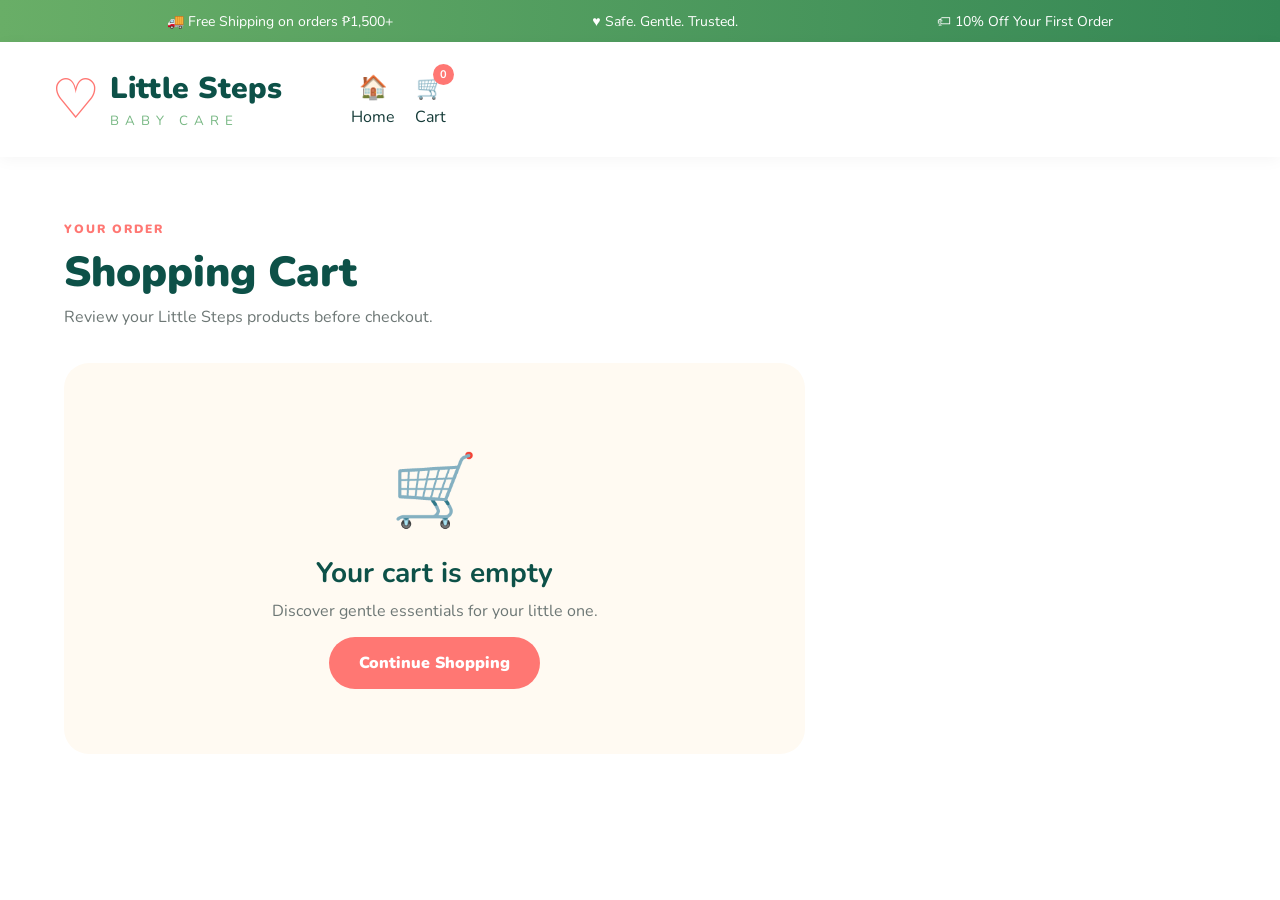
==== cart.html @ 8f783b77 "Add files via upload Add shopping cart page" ====
<!DOCTYPE html>
<html lang="en">

<head>

    <meta charset="UTF-8">

    <meta name="viewport"
          content="width=device-width, initial-scale=1.0">

    <title>
        Shopping Cart | Little Steps Baby Care
    </title>

    <link rel="preconnect"
          href="https://fonts.googleapis.com">

    <link rel="preconnect"
          href="https://fonts.gstatic.com"
          crossorigin>

    <link
        href="https://fonts.googleapis.com/css2?family=Nunito:wght@400;600;700;800;900&display=swap"
        rel="stylesheet">

    <link rel="stylesheet"
          href="style.css">

</head>


<body>


<!-- ANNOUNCEMENT -->

<div class="announcement">

    <span>
        🚚 Free Shipping on orders ₱1,500+
    </span>

    <span>
        ♥ Safe. Gentle. Trusted.
    </span>

    <span>
        🏷 10% Off Your First Order
    </span>

</div>


<!-- HEADER -->

<header>

    <div class="main-header">

        <a href="index.html"
           class="logo">

            <div class="logo-icon">
                ♡
            </div>

            <div>

                <h1>
                    Little Steps
                </h1>

                <small>
                    BABY CARE
                </small>

            </div>

        </a>


        <div class="header-actions">

            <a href="index.html"
               class="header-button">

                <span>🏠</span>

                Home

            </a>


            <a href="cart.html"
               class="header-button cart-button">

                <span>🛒</span>

                Cart

                <b id="cartCount">
                    0
                </b>

            </a>

        </div>

    </div>

</header>



<!-- CART -->

<main class="cart-page">

    <div class="cart-title">

        <span class="eyebrow">
            YOUR ORDER
        </span>

        <h1>
            Shopping Cart
        </h1>

        <p>
            Review your Little Steps products
            before checkout.
        </p>

    </div>


    <div class="cart-layout">


        <!-- CART PRODUCTS -->

        <section class="cart-products">

            <div id="cartItems">
                <!-- JavaScript inserts products -->
            </div>


            <!-- EMPTY CART -->

            <div
                class="empty-cart"
                id="emptyCart"
            >

                <div class="empty-cart-icon">
                    🛒
                </div>

                <h2>
                    Your cart is empty
                </h2>

                <p>
                    Discover gentle essentials
                    for your little one.
                </p>

                <a
                    href="index.html#products"
                    class="primary-btn"
                >
                    Continue Shopping
                </a>

            </div>

        </section>



        <!-- ORDER SUMMARY -->

        <aside
            class="order-summary"
            id="orderSummary"
        >

            <h2>
                Order Summary
            </h2>


            <div class="summary-row">

                <span>
                    Subtotal
                </span>

                <strong id="subtotal">
                    ₱0
                </strong>

            </div>


            <div class="summary-row">

                <span>
                    Shipping
                </span>

                <strong id="shipping">
                    ₱0
                </strong>

            </div>


            <div class="summary-divider">
            </div>


            <div class="summary-row total">

                <span>
                    Total
                </span>

                <strong id="total">
                    ₱0
                </strong>

            </div>


            <button
                class="checkout-button"
                id="checkoutButton"
            >

                Proceed to Checkout →

            </button>


            <a
                href="index.html#products"
                class="continue-shopping"
            >

                ← Continue Shopping

            </a>


            <div class="secure-checkout">

                🔒 Secure Checkout

                <small>
                    Your information is protected.
                </small>

            </div>

        </aside>


    </div>

</main>


<!-- TOAST -->

<div
    class="toast"
    id="toast"
></div>


<script src="cart.js"></script>

</body>

</html>
---- style.css ----
/* ==============================
   GLOBAL
================================ */

* {
    box-sizing: border-box;
    margin: 0;
    padding: 0;
}

:root {
    --green: #0d5148;
    --green-light: #a8d59a;
    --green-soft: #eaf6e6;

    --coral: #ff7773;
    --coral-dark: #ef6663;

    --pink: #ffd8d6;
    --cream: #fffaf2;
    --yellow: #ffe98b;
    --blue: #dff3f7;

    --text: #153b38;
    --gray: #6d7775;
    --border: #e9e9e9;

    --shadow: 0 12px 35px rgba(20, 70, 60, 0.08);

    --radius: 24px;
}

html {
    scroll-behavior: smooth;
}

body {
    font-family: "Nunito", sans-serif;
    color: var(--text);
    background: #fff;
}

button,
input {
    font-family: inherit;
}

button {
    cursor: pointer;
}

a {
    text-decoration: none;
    color: inherit;
}


/* ==============================
   ANNOUNCEMENT
================================ */

.announcement {
    min-height: 42px;

    background:
        linear-gradient(
            90deg,
            #69ae67,
            #348755
        );

    color: white;

    display: flex;
    justify-content: space-around;
    align-items: center;

    gap: 20px;

    padding: 8px 6%;

    font-size: 14px;
}


/* ==============================
   HEADER
================================ */

header {
    background: white;
    position: sticky;
    top: 0;
    z-index: 1000;

    box-shadow:
        0 3px 15px rgba(0, 0, 0, 0.04);
}

.main-header {
    max-width: 1500px;

    margin: auto;

    padding: 20px 4%;

    display: flex;
    align-items: center;

    gap: 40px;
}


/* LOGO */

.logo {
    display: flex;
    align-items: center;

    min-width: 260px;

    color: var(--green);
}

.logo-icon {
    color: var(--coral);
    font-size: 55px;

    margin-right: 10px;
}

.logo h1 {
    font-size: 30px;
    font-weight: 900;
}

.logo small {
    letter-spacing: 6px;
    color: #78b884;
}


/* SEARCH */

.search-box {
    flex: 1;

    display: flex;

    border: 1px solid #ddd;

    border-radius: 40px;

    padding: 4px;

    background: white;
}

.search-box input {
    flex: 1;

    border: 0;
    outline: 0;

    padding: 12px 20px;

    font-size: 15px;

    background: transparent;
}

.search-box button {
    border: 0;

    background: var(--coral);
    color: white;

    padding: 11px 32px;

    border-radius: 30px;

    font-weight: 800;

    transition: 0.2s;
}

.search-box button:hover {
    background: var(--coral-dark);
}


/* HEADER BUTTONS */

.header-actions {
    display: flex;
    gap: 20px;
}

.header-button {
    border: 0;
    background: transparent;

    color: var(--text);

    position: relative;

    display: flex;
    flex-direction: column;
    align-items: center;

    gap: 3px;
}

.header-button span {
    font-size: 23px;
}

.cart-button b {
    position: absolute;

    right: -8px;
    top: -8px;

    background: var(--coral);
    color: white;

    width: 21px;
    height: 21px;

    border-radius: 50%;

    display: grid;
    place-items: center;

    font-size: 11px;
}


/* ==============================
   NAVIGATION
================================ */

nav {
    border-top: 1px solid #f5f5f5;
}

.nav-links {
    max-width: 1450px;

    margin: auto;

    padding: 0 4%;

    display: flex;
    justify-content: space-between;
    align-items: center;
}

.nav-links a {
    padding: 15px 5px;

    font-size: 14px;
    font-weight: 700;

    position: relative;
}

.nav-links a:hover,
.nav-links .active {
    color: var(--coral);
}

.nav-links .active::after {
    content: "";

    position: absolute;

    height: 3px;
    width: 100%;

    background: var(--coral);

    bottom: 0;
    left: 0;

    border-radius: 5px;
}

.mobile-menu {
    display: none;
}


/* ==============================
   HERO
================================ */

.hero {
    min-height: 510px;

    position: relative;

    overflow: hidden;

    display: grid;

    grid-template-columns:
        1fr 1fr 280px;

    align-items: center;

    gap: 30px;

    padding: 55px 5%;

    background:
        radial-gradient(
            circle at 15% 20%,
            #dff4fa,
            transparent 18%
        ),

        radial-gradient(
            circle at 45% 10%,
            #fff1b9,
            transparent 18%
        ),

        radial-gradient(
            circle at 95% 80%,
            #dff2cf,
            transparent 25%
        ),

        var(--cream);
}


/* HERO TEXT */

.hero-content {
    max-width: 580px;
}

.hero-label {
    color: var(--coral);

    font-size: 13px;

    letter-spacing: 3px;

    font-weight: 900;
}

.hero h2 {
    margin-top: 10px;

    font-size: clamp(
        44px,
        5vw,
        72px
    );

    line-height: 0.95;

    font-weight: 900;

    color: var(--green);
}

.hero h2 span {
    display: block;
}

.hero h3 {
    margin-top: 20px;

    font-size: 25px;
}

.hero-content p {
    max-width: 470px;

    margin-top: 8px;

    font-size: 18px;

    line-height: 1.6;
}

.hero-buttons {
    margin-top: 25px;

    display: flex;
    gap: 15px;
}

.primary-btn,
.secondary-btn {
    padding: 15px 30px;

    border-radius: 30px;

    font-weight: 900;
}

.primary-btn {
    background: var(--coral);
    color: white;
}

.primary-btn:hover {
    background: var(--coral-dark);
}

.secondary-btn {
    border: 2px solid var(--green);
}


/* HERO IMAGE AREA */

.hero-visual {
    height: 400px;

    display: flex;
    align-items: center;
    justify-content: center;
}

.baby-placeholder {
    width: 100%;
    height: 100%;

    border-radius:
        45% 45% 20% 20%;

    background:
        linear-gradient(
            135deg,
            #fff,
            #f7e9db
        );

    box-shadow: var(--shadow);

    display: flex;
    flex-direction: column;

    justify-content: center;
    align-items: center;

    text-align: center;

    padding: 30px;

    color: #987d6a;
}

.placeholder-icon {
    font-size: 110px;
}

.baby-placeholder p {
    margin-top: 15px;
}


/* BENEFITS */

.hero-benefits {
    display: grid;
    gap: 14px;
}

.hero-benefits > div {
    background: rgba(255, 255, 255, 0.9);

    border-radius: 40px;

    padding: 12px 17px;

    display: flex;
    align-items: center;

    gap: 15px;

    box-shadow: var(--shadow);
}

.hero-benefits span {
    width: 50px;
    height: 50px;

    border-radius: 50%;

    display: grid;
    place-items: center;

    background: #c8efca;

    font-size: 23px;
}

.hero-benefits p {
    display: flex;
    flex-direction: column;

    font-size: 14px;
}


/* ==============================
   STORE BENEFITS
================================ */

.store-benefits {
    padding: 20px 5%;

    display: grid;

    grid-template-columns:
        repeat(5, 1fr);

    border-bottom: 1px solid #eee;
}

.store-benefits > div {
    display: flex;
    align-items: center;

    justify-content: center;

    gap: 12px;

    padding: 10px;

    border-right: 1px solid #ddd;
}

.store-benefits > div:last-child {
    border: 0;
}

.store-benefits span {
    font-size: 30px;
}

.store-benefits p {
    display: flex;
    flex-direction: column;

    font-size: 13px;
}


/* ==============================
   GENERAL SECTIONS
================================ */

.section-container {
    max-width: 1500px;

    margin: auto;

    padding: 55px 4%;
}

.section-heading {
    display: flex;

    justify-content: space-between;
    align-items: end;

    gap: 20px;

    margin-bottom: 25px;
}

.section-heading h2 {
    font-size: 32px;
    font-weight: 900;
}

.eyebrow {
    color: var(--coral);

    font-weight: 900;

    font-size: 12px;

    letter-spacing: 2px;
}

.view-all {
    border: 0;
    background: transparent;

    color: var(--green);

    font-weight: 800;
}


/* ==============================
   CATEGORIES
================================ */

.category-grid {
    display: grid;

    grid-template-columns:
        repeat(6, 1fr);

    gap: 15px;
}

.category-card {
    border: 0;

    background: transparent;

    text-align: left;

    transition: 0.25s;
}

.category-card:hover {
    transform: translateY(-5px);
}

.category-image {
    height: 150px;

    border-radius: 22px;

    display: grid;
    place-items: center;

    font-size: 65px;

    background: var(--green-soft);
}

.category-card:nth-child(2) .category-image {
    background: #fff0eb;
}

.category-card:nth-child(3) .category-image {
    background: #fff7d8;
}

.category-card:nth-child(4) .category-image {
    background: #e5f6fb;
}

.category-card:nth-child(5) .category-image {
    background: #fff1dc;
}

.category-card:nth-child(6) .category-image {
    background: #ffe9e7;
}

.category-card h3 {
    margin-top: 12px;

    font-size: 16px;
}

.category-card p {
    color: var(--gray);

    font-size: 13px;
}


/* ==============================
   FILTERS
================================ */

.product-filters {
    display: flex;

    gap: 10px;

    flex-wrap: wrap;

    margin-bottom: 30px;
}

.filter {
    border: 1px solid #ddd;

    background: white;

    border-radius: 25px;

    padding: 9px 20px;

    font-weight: 700;
}

.filter:hover,
.filter.active {
    background: var(--green);

    border-color: var(--green);

    color: white;
}


/* ==============================
   PRODUCTS
================================ */

.product-grid {
    display: grid;

    grid-template-columns:
        repeat(4, 1fr);

    gap: 20px;
}

.product-card {
    border: 1px solid var(--border);

    border-radius: 20px;

    overflow: hidden;

    background: white;

    transition: 0.25s;

    position: relative;
}

.product-card:hover {
    transform: translateY(-6px);

    box-shadow: var(--shadow);
}

.product-image {
    height: 250px;

    background:
        linear-gradient(
            135deg,
            #f5fbf2,
            #fff7ed
        );

    display: grid;
    place-items: center;

    font-size: 90px;
}

.product-badge {
    position: absolute;

    top: 15px;
    left: 15px;

    padding: 5px 12px;

    background: var(--coral);
    color: white;

    border-radius: 20px;

    font-size: 11px;

    font-weight: 900;
}

.wishlist {
    position: absolute;

    right: 15px;
    top: 15px;

    width: 35px;
    height: 35px;

    border: 0;

    border-radius: 50%;

    background: white;

    font-size: 20px;

    box-shadow:
        0 3px 12px rgba(0,0,0,.08);
}

.wishlist.active {
    color: var(--coral);
}

.product-info {
    padding: 20px;
}

.product-category {
    color: #6ba46d;

    font-size: 11px;

    font-weight: 900;

    text-transform: uppercase;
}

.product-info h3 {
    margin: 5px 0;

    font-size: 18px;
}

.rating {
    color: #f7b94c;

    font-size: 13px;
}

.product-bottom {
    margin-top: 17px;

    display: flex;

    justify-content: space-between;
    align-items: center;

    gap: 10px;
}

.price {
    font-size: 20px;

    font-weight: 900;

    color: var(--green);
}

.add-cart {
    border: 0;

    background: var(--coral);

    color: white;

    padding: 9px 15px;

    border-radius: 20px;

    font-weight: 800;
}

.add-cart:hover {
    background: var(--coral-dark);
}

.no-products {
    display: none;

    text-align: center;

    padding: 80px 20px;
}

.no-products div {
    font-size: 50px;
}


/* ==============================
   NEWSLETTER
================================ */

.newsletter {
    margin: 30px auto 60px;

    max-width: 1400px;

    border-radius: 35px;

    padding: 50px;

    background:
        linear-gradient(
            135deg,
            #dcefd5,
            #fff4d7,
            #ffe4e1
        );

    display: flex;

    justify-content: space-between;
    align-items: center;

    gap: 40px;
}

.newsletter h2 {
    font-size: 32px;

    margin: 7px 0;
}

.newsletter > div > span {
    color: var(--coral);

    font-weight: 900;

    font-size: 12px;

    letter-spacing: 2px;
}

.newsletter form {
    min-width: 430px;

    background: white;

    padding: 5px;

    border-radius: 30px;

    display: flex;
}

.newsletter input {
    flex: 1;

    border: 0;
    outline: 0;

    padding: 12px 18px;
}

.newsletter button {
    border: 0;

    border-radius: 25px;

    background: var(--coral);

    color: white;

    padding: 12px 25px;

    font-weight: 800;
}


/* ==============================
   FOOTER
================================ */

footer {
    background: var(--green);

    color: white;

    padding: 55px 6% 20px;
}

.footer-grid {
    max-width: 1300px;

    margin: auto;

    display: grid;

    grid-template-columns:
        2fr 1fr 1fr 1fr;

    gap: 50px;
}

.footer-grid h2 {
    font-size: 28px;

    margin-bottom: 10px;
}

.footer-grid h3 {
    margin-bottom: 15px;
}

.footer-grid a {
    display: block;

    margin-bottom: 9px;

    color: #dcebe7;
}

.footer-grid p {
    max-width: 320px;

    color: #dcebe7;

    line-height: 1.7;
}

.copyright {
    max-width: 1300px;

    margin: 40px auto 0;

    padding-top: 20px;

    border-top:
        1px solid rgba(255,255,255,.2);

    text-align: center;

    font-size: 13px;

    color: #c8ded8;
}


/* ==============================
   TOAST
================================ */

.toast {
    position: fixed;

    right: 25px;
    bottom: 25px;

    background: var(--green);

    color: white;

    padding: 14px 22px;

    border-radius: 12px;

    box-shadow: var(--shadow);

    transform: translateY(100px);

    opacity: 0;

    transition: 0.3s;

    z-index: 2000;
}

.toast.show {
    transform: translateY(0);

    opacity: 1;
}


/* ==============================
   TABLET
================================ */

@media (max-width: 1100px) {

    .main-header {
        flex-wrap: wrap;
    }

    .search-box {
        order: 3;

        width: 100%;

        flex-basis: 100%;
    }

    .hero {
        grid-template-columns:
            1fr 1fr;
    }

    .hero-benefits {
        grid-column:
            1 / -1;

        grid-template-columns:
            repeat(4, 1fr);
    }

    .category-grid {
        grid-template-columns:
            repeat(3, 1fr);
    }

    .product-grid {
        grid-template-columns:
            repeat(3, 1fr);
    }

}


/* ==============================
   MOBILE
================================ */

@media (max-width: 768px) {

    .announcement {
        justify-content: center;

        text-align: center;
    }

    .announcement span:not(:first-child) {
        display: none;
    }

    .main-header {
        padding: 12px 5%;
    }

    .logo {
        min-width: 0;

        flex: 1;
    }

    .logo h1 {
        font-size: 22px;
    }

    .logo-icon {
        font-size: 40px;
    }

    .header-actions {
        gap: 10px;
    }

    .header-button {
        font-size: 0;
    }

    .mobile-menu {
        display: block;

        margin: 10px 5%;

        border: 0;

        background: var(--green);

        color: white;

        padding: 8px 13px;

        border-radius: 8px;
    }

    .nav-links {
        display: none;

        flex-direction: column;

        align-items: stretch;

        padding-bottom: 15px;
    }

    .nav-links.open {
        display: flex;
    }

    .hero {
        grid-template-columns: 1fr;

        text-align: center;

        padding: 45px 6%;
    }

    .hero-content {
        margin: auto;
    }

    .hero-content p {
        margin-left: auto;
        margin-right: auto;
    }

    .hero-buttons {
        justify-content: center;

        flex-wrap: wrap;
    }

    .hero-visual {
        height: 320px;
    }

    .hero-benefits {
        grid-template-columns:
            repeat(2, 1fr);
    }

    .store-benefits {
        grid-template-columns:
            repeat(2, 1fr);
    }

    .store-benefits > div {
        border: 0;
    }

    .category-grid {
        grid-template-columns:
            repeat(2, 1fr);
    }

    .product-grid {
        grid-template-columns:
            repeat(2, 1fr);
    }

    .newsletter {
        margin: 20px;

        padding: 35px 25px;

        flex-direction: column;

        text-align: center;
    }

    .newsletter form {
        min-width: 0;

        width: 100%;
    }

    .footer-grid {
        grid-template-columns:
            repeat(2, 1fr);
    }

}


/* ==============================
   SMALL PHONES
================================ */

@media (max-width: 500px) {

    .hero h2 {
        font-size: 42px;
    }

    .hero-benefits {
        grid-template-columns: 1fr;
    }

    .category-grid,
    .product-grid {
        grid-template-columns: 1fr;
    }

    .store-benefits {
        grid-template-columns: 1fr;
    }

    .footer-grid {
        grid-template-columns: 1fr;
    }

    .newsletter form {
        flex-direction: column;

        background: transparent;

        gap: 10px;
    }

    .newsletter input {
        background: white;

        border-radius: 25px;
    }

}
/* ==================================
   SHOPPING CART
================================== */

.cart-page {
    max-width: 1400px;

    margin: auto;

    padding: 60px 5%;
}

.cart-title {
    margin-bottom: 35px;
}

.cart-title h1 {
    color: var(--green);

    font-size: 42px;

    font-weight: 900;

    margin: 5px 0;
}

.cart-title p {
    color: var(--gray);
}


.cart-layout {
    display: grid;

    grid-template-columns:
        minmax(0, 2fr)
        minmax(300px, 1fr);

    gap: 40px;

    align-items: start;
}


/* CART PRODUCT */

.cart-products {
    min-height: 400px;
}

.cart-item {
    display: grid;

    grid-template-columns:
        130px 1fr auto 120px;

    align-items: center;

    gap: 25px;

    padding: 20px;

    margin-bottom: 18px;

    background: white;

    border:
        1px solid var(--border);

    border-radius: 20px;
}


.cart-item-image {
    width: 130px;
    height: 130px;

    display: grid;
    place-items: center;

    border-radius: 18px;

    background:
        linear-gradient(
            135deg,
            #eef8ea,
            #fff5e9
        );

    font-size: 60px;
}


.cart-category {
    color: #70a56f;

    font-size: 11px;

    text-transform: uppercase;

    font-weight: 900;
}


.cart-item-details h3 {
    margin: 5px 0 10px;

    font-size: 19px;
}


.cart-item-details strong {
    color: var(--green);

    font-size: 18px;
}


.remove-item {
    display: block;

    margin-top: 12px;

    border: 0;

    background: transparent;

    color: var(--coral);

    font-weight: 800;

    padding: 0;
}


/* QUANTITY */

.quantity-control {
    display: flex;

    align-items: center;

    border:
        1px solid #ddd;

    border-radius: 25px;

    overflow: hidden;
}


.quantity-control button {
    width: 38px;
    height: 38px;

    border: 0;

    background: #f6f6f6;

    font-size: 19px;
}


.quantity-control span {
    min-width: 38px;

    text-align: center;

    font-weight: 800;
}


.item-total {
    text-align: right;

    color: var(--green);

    font-size: 19px;

    font-weight: 900;
}


/* ORDER SUMMARY */

.order-summary {
    position: sticky;

    top: 170px;

    padding: 28px;

    border:
        1px solid var(--border);

    border-radius: 25px;

    background: var(--cream);

    box-shadow: var(--shadow);
}


.order-summary h2 {
    color: var(--green);

    margin-bottom: 25px;
}


.summary-row {
    display: flex;

    justify-content: space-between;

    gap: 20px;

    margin-bottom: 15px;
}


.summary-divider {
    height: 1px;

    background: #ddd;

    margin: 20px 0;
}


.summary-row.total {
    font-size: 23px;
}


.summary-row.total strong {
    color: var(--green);
}


.checkout-button {
    width: 100%;

    margin-top: 20px;

    padding: 16px;

    border: 0;

    border-radius: 30px;

    background: var(--coral);

    color: white;

    font-size: 15px;

    font-weight: 900;
}


.checkout-button:hover {
    background: var(--coral-dark);
}


.continue-shopping {
    display: block;

    margin-top: 17px;

    text-align: center;

    color: var(--green);

    font-weight: 800;
}


.secure-checkout {
    margin-top: 25px;

    padding-top: 20px;

    border-top:
        1px solid #ddd;

    text-align: center;

    font-weight: 800;
}


.secure-checkout small {
    display: block;

    margin-top: 4px;

    color: var(--gray);

    font-weight: 400;
}


/* EMPTY CART */

.empty-cart {
    display: none;

    padding: 80px 20px;

    text-align: center;

    border-radius: 25px;

    background: var(--cream);
}


.empty-cart-icon {
    font-size: 70px;

    margin-bottom: 15px;
}


.empty-cart h2 {
    color: var(--green);

    font-size: 28px;
}


.empty-cart p {
    margin:
        8px 0 30px;

    color: var(--gray);
}

/* CART MOBILE */

@media (max-width: 850px) {

    .cart-layout {
        grid-template-columns: 1fr;
    }


    .order-summary {
        position: static;
    }


    .cart-item {
        grid-template-columns:
            90px 1fr;
    }


    .cart-item-image {
        width: 90px;
        height: 90px;

        font-size: 45px;
    }


    .quantity-control {
        width: max-content;
    }


    .item-total {
        text-align: left;
    }

}


@media (max-width: 500px) {

    .cart-page {
        padding:
            35px 5%;
    }


    .cart-title h1 {
        font-size: 34px;
    }


    .cart-item {
        grid-template-columns: 1fr;

        text-align: center;
    }


    .cart-item-image {
        margin: auto;

        width: 120px;
        height: 120px;
    }


    .quantity-control {
        margin: auto;
    }


    .item-total {
        text-align: center;
    }

}
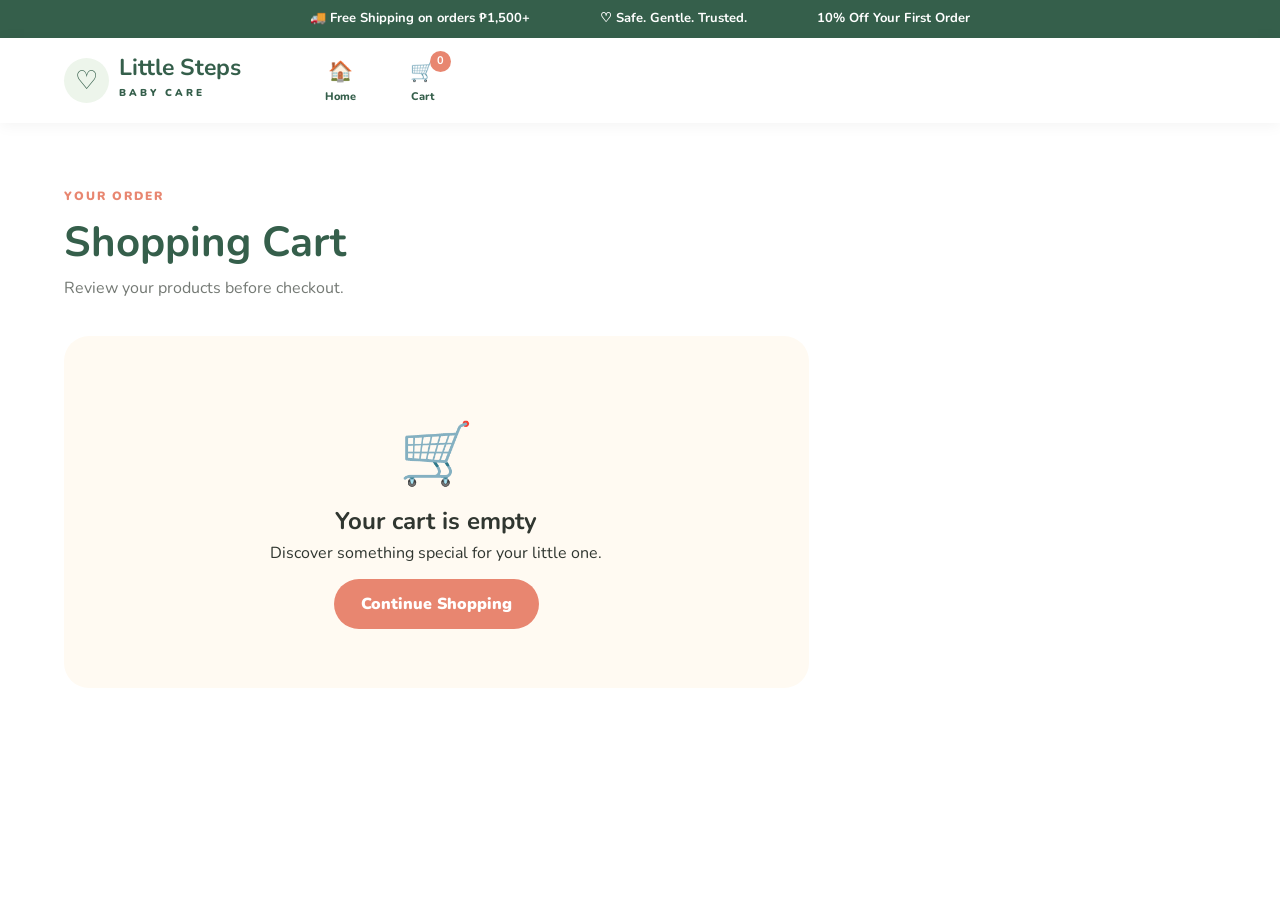
==== commit d8e92929: "Add files via upload replacing with real product images" ====
--- a/cart.html
+++ b/cart.html
@@ -9,15 +9,11 @@
           content="width=device-width, initial-scale=1.0">
 
     <title>
-        Shopping Cart | Little Steps Baby Care
+        Shopping Cart | Little Steps
     </title>
 
     <link rel="preconnect"
           href="https://fonts.googleapis.com">
-
-    <link rel="preconnect"
-          href="https://fonts.gstatic.com"
-          crossorigin>
 
     <link
         href="https://fonts.googleapis.com/css2?family=Nunito:wght@400;600;700;800;900&display=swap"
@@ -31,49 +27,37 @@
 
 <body>
 
-
-<!-- ANNOUNCEMENT -->
-
-<div class="announcement">
+<div class="top-bar">
 
     <span>
         🚚 Free Shipping on orders ₱1,500+
     </span>
 
     <span>
-        ♥ Safe. Gentle. Trusted.
+        ♡ Safe. Gentle. Trusted.
     </span>
 
     <span>
-        🏷 10% Off Your First Order
+        10% Off Your First Order
     </span>
 
 </div>
 
 
-<!-- HEADER -->
-
-<header>
-
-    <div class="main-header">
+<header class="header">
+
+    <div class="header-main">
 
         <a href="index.html"
            class="logo">
 
-            <div class="logo-icon">
+            <div class="logo-symbol">
                 ♡
             </div>
 
             <div>
-
-                <h1>
-                    Little Steps
-                </h1>
-
-                <small>
-                    BABY CARE
-                </small>
-
+                <h1>Little Steps</h1>
+                <span>BABY CARE</span>
             </div>
 
         </a>
@@ -82,25 +66,23 @@
         <div class="header-actions">
 
             <a href="index.html"
-               class="header-button">
-
-                <span>🏠</span>
-
-                Home
+               class="header-action">
+
+                🏠
+                <span>Home</span>
 
             </a>
 
 
             <a href="cart.html"
-               class="header-button cart-button">
-
-                <span>🛒</span>
-
-                Cart
-
-                <b id="cartCount">
+               class="header-action cart-link">
+
+                🛒
+                <span>Cart</span>
+
+                <strong id="cartCount">
                     0
-                </b>
+                </strong>
 
             </a>
 
@@ -111,24 +93,18 @@
 </header>
 
 
-
-<!-- CART -->
-
 <main class="cart-page">
 
-    <div class="cart-title">
+    <div class="cart-page-title">
 
         <span class="eyebrow">
             YOUR ORDER
         </span>
 
-        <h1>
-            Shopping Cart
-        </h1>
+        <h1>Shopping Cart</h1>
 
         <p>
-            Review your Little Steps products
-            before checkout.
+            Review your products before checkout.
         </p>
 
     </div>
@@ -136,17 +112,11 @@
 
     <div class="cart-layout">
 
-
-        <!-- CART PRODUCTS -->
-
-        <section class="cart-products">
+        <section>
 
             <div id="cartItems">
-                <!-- JavaScript inserts products -->
-            </div>
-
-
-            <!-- EMPTY CART -->
+            </div>
+
 
             <div
                 class="empty-cart"
@@ -157,18 +127,18 @@
                     🛒
                 </div>
 
-                <h2>
-                    Your cart is empty
-                </h2>
+                <h2>Your cart is empty</h2>
 
                 <p>
-                    Discover gentle essentials
+                    Discover something special
                     for your little one.
                 </p>
 
+                <br>
+
                 <a
                     href="index.html#products"
-                    class="primary-btn"
+                    class="primary-button"
                 >
                     Continue Shopping
                 </a>
@@ -177,25 +147,18 @@
 
         </section>
 
-
-
-        <!-- ORDER SUMMARY -->
 
         <aside
             class="order-summary"
             id="orderSummary"
         >
 
-            <h2>
-                Order Summary
-            </h2>
+            <h2>Order Summary</h2>
 
 
             <div class="summary-row">
 
-                <span>
-                    Subtotal
-                </span>
+                <span>Subtotal</span>
 
                 <strong id="subtotal">
                     ₱0
@@ -206,9 +169,7 @@
 
             <div class="summary-row">
 
-                <span>
-                    Shipping
-                </span>
+                <span>Shipping</span>
 
                 <strong id="shipping">
                     ₱0
@@ -223,9 +184,7 @@
 
             <div class="summary-row total">
 
-                <span>
-                    Total
-                </span>
+                <span>Total</span>
 
                 <strong id="total">
                     ₱0
@@ -238,9 +197,7 @@
                 class="checkout-button"
                 id="checkoutButton"
             >
-
                 Proceed to Checkout →
-
             </button>
 
 
@@ -248,40 +205,23 @@
                 href="index.html#products"
                 class="continue-shopping"
             >
-
                 ← Continue Shopping
-
             </a>
 
-
-            <div class="secure-checkout">
-
-                🔒 Secure Checkout
-
-                <small>
-                    Your information is protected.
-                </small>
-
-            </div>
-
         </aside>
 
-
     </div>
 
 </main>
 
-
-<!-- TOAST -->
 
 <div
     class="toast"
-    id="toast"
-></div>
+    id="toast">
+</div>
 
 
 <script src="cart.js"></script>
 
 </body>
-
 </html>
--- a/style.css
+++ b/style.css
@@ -1,6 +1,6 @@
-/* ==============================
+/* ========================================
    GLOBAL
-================================ */
+======================================== */
 
 * {
     box-sizing: border-box;
@@ -9,45 +9,46 @@
 }
 
 :root {
-    --green: #0d5148;
-    --green-light: #a8d59a;
-    --green-soft: #eaf6e6;
-
-    --coral: #ff7773;
-    --coral-dark: #ef6663;
-
-    --pink: #ffd8d6;
+    --green: #355f4b;
+    --green-light: #edf5eb;
+    --green-hover: #294c3b;
+
+    --coral: #e88670;
+    --coral-dark: #d76e59;
+
     --cream: #fffaf2;
-    --yellow: #ffe98b;
-    --blue: #dff3f7;
-
-    --text: #153b38;
-    --gray: #6d7775;
-    --border: #e9e9e9;
-
-    --shadow: 0 12px 35px rgba(20, 70, 60, 0.08);
-
-    --radius: 24px;
-}
+    --beige: #f7efe3;
+
+    --text: #303630;
+    --gray: #747974;
+
+    --border: #e7e7df;
+
+    --white: #ffffff;
+
+    --shadow:
+        0 12px 35px
+        rgba(50, 70, 55, 0.09);
+}
+
 
 html {
     scroll-behavior: smooth;
 }
 
+
 body {
-    font-family: "Nunito", sans-serif;
+    font-family:
+        "Nunito",
+        sans-serif;
+
     color: var(--text);
+
     background: #fff;
-}
-
-button,
-input {
-    font-family: inherit;
-}
-
-button {
-    cursor: pointer;
-}
+
+    line-height: 1.6;
+}
+
 
 a {
     text-decoration: none;
@@ -55,925 +56,1001 @@
 }
 
 
-/* ==============================
-   ANNOUNCEMENT
-================================ */
-
-.announcement {
-    min-height: 42px;
+button,
+input {
+    font: inherit;
+}
+
+
+button {
+    cursor: pointer;
+}
+
+
+/* ========================================
+   TOP BAR
+======================================== */
+
+.top-bar {
+    min-height: 38px;
+
+    padding: 8px 5%;
+
+    display: flex;
+    justify-content: center;
+
+    gap: 70px;
+
+    background: var(--green);
+
+    color: white;
+
+    font-size: 13px;
+
+    font-weight: 700;
+}
+
+
+/* ========================================
+   HEADER
+======================================== */
+
+.header {
+    position: sticky;
+
+    top: 0;
+
+    z-index: 1000;
+
+    background: white;
+
+    box-shadow:
+        0 2px 15px
+        rgba(0,0,0,.05);
+}
+
+
+.header-main {
+    max-width: 1400px;
+
+    min-height: 85px;
+
+    margin: auto;
+
+    padding: 12px 5%;
+
+    display: flex;
+
+    align-items: center;
+
+    gap: 35px;
+}
+
+
+.logo {
+    display: flex;
+
+    align-items: center;
+
+    gap: 10px;
+
+    min-width: 205px;
+
+    color: var(--green);
+}
+
+
+.logo-symbol {
+    width: 45px;
+    height: 45px;
+
+    display: grid;
+    place-items: center;
+
+    border-radius: 50%;
+
+    background: var(--green-light);
+
+    font-size: 26px;
+}
+
+
+.logo h1 {
+    font-size: 23px;
+
+    line-height: 1;
+}
+
+
+.logo span {
+    font-size: 10px;
+
+    letter-spacing: 3px;
+
+    font-weight: 900;
+}
+
+
+.search-box {
+    flex: 1;
+
+    max-width: 600px;
+
+    margin: auto;
+
+    display: flex;
+
+    overflow: hidden;
+
+    border: 1px solid #ddd;
+
+    border-radius: 30px;
+
+    background: #fafafa;
+}
+
+
+.search-box input {
+    width: 100%;
+
+    padding: 13px 20px;
+
+    border: 0;
+
+    outline: none;
+
+    background: transparent;
+}
+
+
+.search-box button {
+    width: 55px;
+
+    border: 0;
+
+    background: transparent;
+}
+
+
+.header-actions {
+    display: flex;
+
+    gap: 10px;
+}
+
+
+.header-action {
+    position: relative;
+
+    min-width: 72px;
+
+    display: flex;
+
+    flex-direction: column;
+
+    align-items: center;
+
+    border: 0;
+
+    background: transparent;
+
+    color: var(--green);
+
+    font-weight: 800;
+
+    font-size: 20px;
+}
+
+
+.header-action span {
+    font-size: 11px;
+}
+
+
+.cart-link strong {
+    position: absolute;
+
+    top: -5px;
+    right: 7px;
+
+    width: 21px;
+    height: 21px;
+
+    display: grid;
+
+    place-items: center;
+
+    border-radius: 50%;
+
+    background: var(--coral);
+
+    color: white;
+
+    font-size: 11px;
+}
+
+
+/* ========================================
+   NAVIGATION
+======================================== */
+
+.navigation {
+    border-top: 1px solid #eee;
+}
+
+
+.nav-links {
+    max-width: 1400px;
+
+    min-height: 50px;
+
+    margin: auto;
+
+    display: flex;
+
+    justify-content: center;
+
+    align-items: center;
+
+    gap: 38px;
+}
+
+
+.nav-links a {
+    color: #4b514d;
+
+    font-size: 13px;
+
+    font-weight: 800;
+}
+
+
+.nav-links a:hover {
+    color: var(--coral);
+}
+
+
+.mobile-menu {
+    display: none;
+}
+
+
+/* ========================================
+   HERO
+======================================== */
+
+.hero {
+    min-height: 570px;
+
+    padding: 65px max(5%, calc((100% - 1260px) / 2));
+
+    display: grid;
+
+    grid-template-columns:
+        1fr 1fr;
+
+    align-items: center;
+
+    gap: 70px;
+
+    background:
+        radial-gradient(
+            circle at 90% 10%,
+            #e4f1df,
+            transparent 30%
+        ),
+        radial-gradient(
+            circle at 10% 90%,
+            #ffe5dc,
+            transparent 25%
+        ),
+        var(--cream);
+}
+
+
+.eyebrow {
+    color: var(--coral);
+
+    font-size: 12px;
+
+    letter-spacing: 2px;
+
+    font-weight: 900;
+}
+
+
+.hero h2 {
+    max-width: 600px;
+
+    margin: 12px 0 20px;
+
+    color: var(--green);
+
+    font-size: clamp(
+        42px,
+        5vw,
+        70px
+    );
+
+    line-height: 1.05;
+
+    font-weight: 900;
+}
+
+
+.hero h2 span {
+    color: var(--coral);
+}
+
+
+.hero-content > p {
+    max-width: 550px;
+
+    color: var(--gray);
+
+    font-size: 18px;
+}
+
+
+.hero-buttons {
+    margin-top: 30px;
+
+    display: flex;
+
+    gap: 14px;
+}
+
+
+.primary-button,
+.secondary-button {
+    padding: 14px 27px;
+
+    border-radius: 30px;
+
+    font-weight: 900;
+}
+
+
+.primary-button {
+    background: var(--coral);
+
+    color: white;
+}
+
+
+.primary-button:hover {
+    background: var(--coral-dark);
+}
+
+
+.secondary-button {
+    border:
+        2px solid var(--green);
+
+    color: var(--green);
+}
+
+
+.hero-features {
+    margin-top: 35px;
+
+    display: flex;
+
+    flex-wrap: wrap;
+
+    gap: 20px;
+
+    color: var(--green);
+
+    font-size: 13px;
+
+    font-weight: 800;
+}
+
+
+.hero-image {
+    position: relative;
+
+    min-height: 430px;
+
+    display: flex;
+
+    align-items: center;
+
+    justify-content: center;
+
+    border-radius: 50px;
 
     background:
         linear-gradient(
-            90deg,
-            #69ae67,
-            #348755
+            145deg,
+            #e8f2e3,
+            #fff2e8
         );
 
+    overflow: hidden;
+}
+
+
+.hero-image img {
+    width: 85%;
+    height: 390px;
+
+    object-fit: contain;
+
+    mix-blend-mode: multiply;
+}
+
+
+.hero-floating-card {
+    position: absolute;
+
+    bottom: 25px;
+    left: 25px;
+
+    padding: 13px 20px;
+
+    border-radius: 25px;
+
+    background: rgba(
+        255,
+        255,
+        255,
+        .92
+    );
+
+    color: var(--green);
+
+    box-shadow: var(--shadow);
+
+    font-weight: 900;
+}
+
+
+/* ========================================
+   BENEFITS
+======================================== */
+
+.benefits {
+    max-width: 1300px;
+
+    margin: 0 auto;
+
+    padding: 45px 5%;
+
+    display: grid;
+
+    grid-template-columns:
+        repeat(4, 1fr);
+
+    gap: 20px;
+}
+
+
+.benefits article {
+    padding: 20px;
+
+    text-align: center;
+}
+
+
+.benefits article div {
+    margin-bottom: 7px;
+
+    font-size: 28px;
+}
+
+
+.benefits h3 {
+    color: var(--green);
+
+    font-size: 15px;
+}
+
+
+.benefits p {
+    color: var(--gray);
+
+    font-size: 12px;
+}
+
+
+/* ========================================
+   SECTIONS
+======================================== */
+
+.section {
+    max-width: 1400px;
+
+    margin: auto;
+
+    padding: 80px 5%;
+}
+
+
+.section-heading {
+    max-width: 650px;
+
+    margin:
+        0 auto 45px;
+
+    text-align: center;
+}
+
+
+.section-heading h2 {
+    margin: 7px 0;
+
+    color: var(--green);
+
+    font-size: 38px;
+
+    font-weight: 900;
+}
+
+
+.section-heading p {
+    color: var(--gray);
+}
+
+
+/* ========================================
+   CATEGORIES
+======================================== */
+
+.category-grid {
+    display: grid;
+
+    grid-template-columns:
+        repeat(6, 1fr);
+
+    gap: 16px;
+}
+
+
+.category-card {
+    padding: 25px 15px;
+
+    border:
+        1px solid var(--border);
+
+    border-radius: 22px;
+
+    background: white;
+
+    text-align: center;
+
+    transition: .25s;
+}
+
+
+.category-card:hover {
+    transform:
+        translateY(-6px);
+
+    border-color: #cbdcc8;
+
+    box-shadow: var(--shadow);
+}
+
+
+.category-card span {
+    display: block;
+
+    margin-bottom: 12px;
+
+    font-size: 42px;
+}
+
+
+.category-card h3 {
+    color: var(--green);
+
+    font-size: 15px;
+}
+
+
+.category-card p {
+    margin-top: 5px;
+
+    color: var(--gray);
+
+    font-size: 11px;
+}
+
+
+/* ========================================
+   PRODUCTS
+======================================== */
+
+.products-section {
+    max-width: none;
+
+    background: #fafbf8;
+}
+
+
+.products-section > * {
+    max-width: 1260px;
+
+    margin-left: auto;
+
+    margin-right: auto;
+}
+
+
+.product-toolbar {
+    margin-bottom: 30px;
+
+    display: flex;
+
+    justify-content: space-between;
+
+    align-items: center;
+
+    gap: 20px;
+}
+
+
+.filters {
+    display: flex;
+
+    flex-wrap: wrap;
+
+    gap: 8px;
+}
+
+
+.filter-button {
+    padding: 9px 17px;
+
+    border:
+        1px solid #ddd;
+
+    border-radius: 25px;
+
+    background: white;
+
+    color: #555;
+
+    font-size: 12px;
+
+    font-weight: 800;
+}
+
+
+.filter-button.active,
+.filter-button:hover {
+    border-color: var(--green);
+
+    background: var(--green);
+
     color: white;
-
-    display: flex;
-    justify-content: space-around;
+}
+
+
+#productCount {
+    color: var(--gray);
+
+    font-size: 13px;
+}
+
+
+.product-grid {
+    display: grid;
+
+    grid-template-columns:
+        repeat(4, 1fr);
+
+    gap: 25px;
+}
+
+
+.product-card {
+    overflow: hidden;
+
+    border:
+        1px solid var(--border);
+
+    border-radius: 25px;
+
+    background: white;
+
+    transition: .3s;
+}
+
+
+.product-card:hover {
+    transform:
+        translateY(-7px);
+
+    box-shadow: var(--shadow);
+}
+
+
+/* REAL PRODUCT PHOTOS */
+
+.product-image {
+    position: relative;
+
+    height: 280px;
+
+    padding: 25px;
+
+    display: flex;
+
     align-items: center;
 
-    gap: 20px;
-
-    padding: 8px 6%;
-
-    font-size: 14px;
-}
-
-
-/* ==============================
-   HEADER
-================================ */
-
-header {
+    justify-content: center;
+
+    overflow: hidden;
+
     background: white;
-    position: sticky;
-    top: 0;
-    z-index: 1000;
-
-    box-shadow:
-        0 3px 15px rgba(0, 0, 0, 0.04);
-}
-
-.main-header {
-    max-width: 1500px;
-
-    margin: auto;
-
-    padding: 20px 4%;
-
-    display: flex;
-    align-items: center;
-
-    gap: 40px;
-}
-
-
-/* LOGO */
-
-.logo {
-    display: flex;
-    align-items: center;
-
-    min-width: 260px;
-
-    color: var(--green);
-}
-
-.logo-icon {
-    color: var(--coral);
-    font-size: 55px;
-
-    margin-right: 10px;
-}
-
-.logo h1 {
-    font-size: 30px;
-    font-weight: 900;
-}
-
-.logo small {
-    letter-spacing: 6px;
-    color: #78b884;
-}
-
-
-/* SEARCH */
-
-.search-box {
-    flex: 1;
-
-    display: flex;
-
-    border: 1px solid #ddd;
-
-    border-radius: 40px;
-
-    padding: 4px;
-
-    background: white;
-}
-
-.search-box input {
-    flex: 1;
-
-    border: 0;
-    outline: 0;
-
-    padding: 12px 20px;
-
-    font-size: 15px;
-
-    background: transparent;
-}
-
-.search-box button {
-    border: 0;
-
-    background: var(--coral);
-    color: white;
-
-    padding: 11px 32px;
-
-    border-radius: 30px;
-
-    font-weight: 800;
-
-    transition: 0.2s;
-}
-
-.search-box button:hover {
-    background: var(--coral-dark);
-}
-
-
-/* HEADER BUTTONS */
-
-.header-actions {
-    display: flex;
-    gap: 20px;
-}
-
-.header-button {
-    border: 0;
-    background: transparent;
-
-    color: var(--text);
-
-    position: relative;
-
-    display: flex;
-    flex-direction: column;
-    align-items: center;
-
-    gap: 3px;
-}
-
-.header-button span {
-    font-size: 23px;
-}
-
-.cart-button b {
-    position: absolute;
-
-    right: -8px;
-    top: -8px;
-
-    background: var(--coral);
-    color: white;
-
-    width: 21px;
-    height: 21px;
-
-    border-radius: 50%;
-
-    display: grid;
-    place-items: center;
-
-    font-size: 11px;
-}
-
-
-/* ==============================
-   NAVIGATION
-================================ */
-
-nav {
-    border-top: 1px solid #f5f5f5;
-}
-
-.nav-links {
-    max-width: 1450px;
-
-    margin: auto;
-
-    padding: 0 4%;
-
-    display: flex;
-    justify-content: space-between;
-    align-items: center;
-}
-
-.nav-links a {
-    padding: 15px 5px;
-
-    font-size: 14px;
-    font-weight: 700;
-
-    position: relative;
-}
-
-.nav-links a:hover,
-.nav-links .active {
-    color: var(--coral);
-}
-
-.nav-links .active::after {
-    content: "";
-
-    position: absolute;
-
-    height: 3px;
-    width: 100%;
-
-    background: var(--coral);
-
-    bottom: 0;
-    left: 0;
-
-    border-radius: 5px;
-}
-
-.mobile-menu {
-    display: none;
-}
-
-
-/* ==============================
-   HERO
-================================ */
-
-.hero {
-    min-height: 510px;
-
-    position: relative;
-
-    overflow: hidden;
-
-    display: grid;
-
-    grid-template-columns:
-        1fr 1fr 280px;
-
-    align-items: center;
-
-    gap: 30px;
-
-    padding: 55px 5%;
-
-    background:
-        radial-gradient(
-            circle at 15% 20%,
-            #dff4fa,
-            transparent 18%
-        ),
-
-        radial-gradient(
-            circle at 45% 10%,
-            #fff1b9,
-            transparent 18%
-        ),
-
-        radial-gradient(
-            circle at 95% 80%,
-            #dff2cf,
-            transparent 25%
-        ),
-
-        var(--cream);
-}
-
-
-/* HERO TEXT */
-
-.hero-content {
-    max-width: 580px;
-}
-
-.hero-label {
-    color: var(--coral);
-
-    font-size: 13px;
-
-    letter-spacing: 3px;
-
-    font-weight: 900;
-}
-
-.hero h2 {
-    margin-top: 10px;
-
-    font-size: clamp(
-        44px,
-        5vw,
-        72px
-    );
-
-    line-height: 0.95;
-
-    font-weight: 900;
-
-    color: var(--green);
-}
-
-.hero h2 span {
-    display: block;
-}
-
-.hero h3 {
-    margin-top: 20px;
-
-    font-size: 25px;
-}
-
-.hero-content p {
-    max-width: 470px;
-
-    margin-top: 8px;
-
-    font-size: 18px;
-
-    line-height: 1.6;
-}
-
-.hero-buttons {
-    margin-top: 25px;
-
-    display: flex;
-    gap: 15px;
-}
-
-.primary-btn,
-.secondary-btn {
-    padding: 15px 30px;
-
-    border-radius: 30px;
-
-    font-weight: 900;
-}
-
-.primary-btn {
-    background: var(--coral);
-    color: white;
-}
-
-.primary-btn:hover {
-    background: var(--coral-dark);
-}
-
-.secondary-btn {
-    border: 2px solid var(--green);
-}
-
-
-/* HERO IMAGE AREA */
-
-.hero-visual {
-    height: 400px;
-
-    display: flex;
-    align-items: center;
-    justify-content: center;
-}
-
-.baby-placeholder {
+}
+
+
+.product-image img {
     width: 100%;
     height: 100%;
 
-    border-radius:
-        45% 45% 20% 20%;
+    display: block;
+
+    object-fit: contain;
+
+    transition:
+        transform .35s ease;
+}
+
+
+.product-card:hover
+.product-image img {
+
+    transform: scale(1.06);
+}
+
+
+.product-badge {
+    position: absolute;
+
+    top: 15px;
+    left: 15px;
+
+    z-index: 2;
+
+    padding: 5px 10px;
+
+    border-radius: 20px;
+
+    background: var(--coral);
+
+    color: white;
+
+    font-size: 9px;
+
+    font-weight: 900;
+}
+
+
+.wishlist {
+    position: absolute;
+
+    top: 13px;
+    right: 13px;
+
+    z-index: 2;
+
+    width: 37px;
+    height: 37px;
+
+    border:
+        1px solid #eee;
+
+    border-radius: 50%;
+
+    background: white;
+
+    color: var(--coral);
+
+    font-size: 20px;
+}
+
+
+.wishlist.liked {
+    color: #e15f5f;
+}
+
+
+.product-info {
+    padding: 20px;
+}
+
+
+.product-category {
+    color: #80a17d;
+
+    font-size: 10px;
+
+    text-transform: uppercase;
+
+    font-weight: 900;
+
+    letter-spacing: 1px;
+}
+
+
+.product-info h3 {
+    min-height: 50px;
+
+    margin: 5px 0;
+
+    color: var(--green);
+
+    font-size: 17px;
+}
+
+
+.rating {
+    color: #e9b650;
+
+    font-size: 13px;
+}
+
+
+.product-bottom {
+    margin-top: 18px;
+
+    display: flex;
+
+    justify-content: space-between;
+
+    align-items: center;
+
+    gap: 10px;
+}
+
+
+.price {
+    color: var(--green);
+
+    font-size: 20px;
+}
+
+
+.add-cart {
+    padding: 10px 14px;
+
+    border: 0;
+
+    border-radius: 25px;
+
+    background: var(--green);
+
+    color: white;
+
+    font-size: 11px;
+
+    font-weight: 900;
+}
+
+
+.add-cart:hover {
+    background: var(--green-hover);
+}
+
+
+.no-products {
+    display: none;
+
+    padding: 70px;
+
+    text-align: center;
+
+    color: var(--gray);
+}
+
+
+/* ========================================
+   NEWSLETTER
+======================================== */
+
+.newsletter {
+    max-width: 1250px;
+
+    margin: 80px auto;
+
+    padding: 45px;
+
+    display: flex;
+
+    justify-content: space-between;
+
+    align-items: center;
+
+    gap: 40px;
+
+    border-radius: 30px;
 
     background:
         linear-gradient(
-            135deg,
-            #fff,
-            #f7e9db
+            120deg,
+            #eaf4e6,
+            #fff1e7
         );
-
-    box-shadow: var(--shadow);
-
-    display: flex;
-    flex-direction: column;
-
-    justify-content: center;
-    align-items: center;
-
-    text-align: center;
-
-    padding: 30px;
-
-    color: #987d6a;
-}
-
-.placeholder-icon {
-    font-size: 110px;
-}
-
-.baby-placeholder p {
-    margin-top: 15px;
-}
-
-
-/* BENEFITS */
-
-.hero-benefits {
-    display: grid;
-    gap: 14px;
-}
-
-.hero-benefits > div {
-    background: rgba(255, 255, 255, 0.9);
-
-    border-radius: 40px;
-
-    padding: 12px 17px;
-
-    display: flex;
-    align-items: center;
-
-    gap: 15px;
-
-    box-shadow: var(--shadow);
-}
-
-.hero-benefits span {
-    width: 50px;
-    height: 50px;
-
-    border-radius: 50%;
-
-    display: grid;
-    place-items: center;
-
-    background: #c8efca;
-
-    font-size: 23px;
-}
-
-.hero-benefits p {
-    display: flex;
-    flex-direction: column;
-
-    font-size: 14px;
-}
-
-
-/* ==============================
-   STORE BENEFITS
-================================ */
-
-.store-benefits {
-    padding: 20px 5%;
-
-    display: grid;
-
-    grid-template-columns:
-        repeat(5, 1fr);
-
-    border-bottom: 1px solid #eee;
-}
-
-.store-benefits > div {
-    display: flex;
-    align-items: center;
-
-    justify-content: center;
-
-    gap: 12px;
-
-    padding: 10px;
-
-    border-right: 1px solid #ddd;
-}
-
-.store-benefits > div:last-child {
+}
+
+
+.newsletter h2 {
+    margin: 5px 0;
+
+    color: var(--green);
+
+    font-size: 30px;
+}
+
+
+.newsletter p {
+    color: var(--gray);
+}
+
+
+.newsletter form {
+    width: min(
+        100%,
+        470px
+    );
+
+    display: flex;
+
+    padding: 5px;
+
+    border-radius: 30px;
+
+    background: white;
+}
+
+
+.newsletter input {
+    width: 100%;
+
+    padding: 12px 18px;
+
     border: 0;
-}
-
-.store-benefits span {
-    font-size: 30px;
-}
-
-.store-benefits p {
-    display: flex;
-    flex-direction: column;
-
-    font-size: 13px;
-}
-
-
-/* ==============================
-   GENERAL SECTIONS
-================================ */
-
-.section-container {
-    max-width: 1500px;
-
-    margin: auto;
-
-    padding: 55px 4%;
-}
-
-.section-heading {
-    display: flex;
-
-    justify-content: space-between;
-    align-items: end;
-
-    gap: 20px;
-
-    margin-bottom: 25px;
-}
-
-.section-heading h2 {
-    font-size: 32px;
+
+    outline: none;
+}
+
+
+.newsletter button {
+    padding: 12px 22px;
+
+    border: 0;
+
+    border-radius: 25px;
+
+    background: var(--coral);
+
+    color: white;
+
     font-weight: 900;
 }
 
-.eyebrow {
-    color: var(--coral);
-
-    font-weight: 900;
-
-    font-size: 12px;
-
-    letter-spacing: 2px;
-}
-
-.view-all {
-    border: 0;
-    background: transparent;
-
-    color: var(--green);
-
-    font-weight: 800;
-}
-
-
-/* ==============================
-   CATEGORIES
-================================ */
-
-.category-grid {
-    display: grid;
-
-    grid-template-columns:
-        repeat(6, 1fr);
-
-    gap: 15px;
-}
-
-.category-card {
-    border: 0;
-
-    background: transparent;
-
-    text-align: left;
-
-    transition: 0.25s;
-}
-
-.category-card:hover {
-    transform: translateY(-5px);
-}
-
-.category-image {
-    height: 150px;
-
-    border-radius: 22px;
-
-    display: grid;
-    place-items: center;
-
-    font-size: 65px;
-
-    background: var(--green-soft);
-}
-
-.category-card:nth-child(2) .category-image {
-    background: #fff0eb;
-}
-
-.category-card:nth-child(3) .category-image {
-    background: #fff7d8;
-}
-
-.category-card:nth-child(4) .category-image {
-    background: #e5f6fb;
-}
-
-.category-card:nth-child(5) .category-image {
-    background: #fff1dc;
-}
-
-.category-card:nth-child(6) .category-image {
-    background: #ffe9e7;
-}
-
-.category-card h3 {
-    margin-top: 12px;
-
-    font-size: 16px;
-}
-
-.category-card p {
-    color: var(--gray);
-
-    font-size: 13px;
-}
-
-
-/* ==============================
-   FILTERS
-================================ */
-
-.product-filters {
-    display: flex;
-
-    gap: 10px;
-
-    flex-wrap: wrap;
-
-    margin-bottom: 30px;
-}
-
-.filter {
-    border: 1px solid #ddd;
-
-    background: white;
-
-    border-radius: 25px;
-
-    padding: 9px 20px;
-
-    font-weight: 700;
-}
-
-.filter:hover,
-.filter.active {
+
+/* ========================================
+   FOOTER
+======================================== */
+
+footer {
+    padding:
+        60px 5% 20px;
+
     background: var(--green);
 
-    border-color: var(--green);
-
     color: white;
 }
 
 
-/* ==============================
-   PRODUCTS
-================================ */
-
-.product-grid {
-    display: grid;
-
-    grid-template-columns:
-        repeat(4, 1fr);
-
-    gap: 20px;
-}
-
-.product-card {
-    border: 1px solid var(--border);
-
-    border-radius: 20px;
-
-    overflow: hidden;
-
-    background: white;
-
-    transition: 0.25s;
-
-    position: relative;
-}
-
-.product-card:hover {
-    transform: translateY(-6px);
-
-    box-shadow: var(--shadow);
-}
-
-.product-image {
-    height: 250px;
-
-    background:
-        linear-gradient(
-            135deg,
-            #f5fbf2,
-            #fff7ed
-        );
-
-    display: grid;
-    place-items: center;
-
-    font-size: 90px;
-}
-
-.product-badge {
-    position: absolute;
-
-    top: 15px;
-    left: 15px;
-
-    padding: 5px 12px;
-
-    background: var(--coral);
-    color: white;
-
-    border-radius: 20px;
-
-    font-size: 11px;
-
-    font-weight: 900;
-}
-
-.wishlist {
-    position: absolute;
-
-    right: 15px;
-    top: 15px;
-
-    width: 35px;
-    height: 35px;
-
-    border: 0;
-
-    border-radius: 50%;
-
-    background: white;
-
-    font-size: 20px;
-
-    box-shadow:
-        0 3px 12px rgba(0,0,0,.08);
-}
-
-.wishlist.active {
-    color: var(--coral);
-}
-
-.product-info {
-    padding: 20px;
-}
-
-.product-category {
-    color: #6ba46d;
-
-    font-size: 11px;
-
-    font-weight: 900;
-
-    text-transform: uppercase;
-}
-
-.product-info h3 {
-    margin: 5px 0;
-
-    font-size: 18px;
-}
-
-.rating {
-    color: #f7b94c;
-
-    font-size: 13px;
-}
-
-.product-bottom {
-    margin-top: 17px;
-
-    display: flex;
-
-    justify-content: space-between;
-    align-items: center;
-
-    gap: 10px;
-}
-
-.price {
-    font-size: 20px;
-
-    font-weight: 900;
-
-    color: var(--green);
-}
-
-.add-cart {
-    border: 0;
-
-    background: var(--coral);
-
-    color: white;
-
-    padding: 9px 15px;
-
-    border-radius: 20px;
-
-    font-weight: 800;
-}
-
-.add-cart:hover {
-    background: var(--coral-dark);
-}
-
-.no-products {
-    display: none;
-
-    text-align: center;
-
-    padding: 80px 20px;
-}
-
-.no-products div {
-    font-size: 50px;
-}
-
-
-/* ==============================
-   NEWSLETTER
-================================ */
-
-.newsletter {
-    margin: 30px auto 60px;
-
-    max-width: 1400px;
-
-    border-radius: 35px;
-
-    padding: 50px;
-
-    background:
-        linear-gradient(
-            135deg,
-            #dcefd5,
-            #fff4d7,
-            #ffe4e1
-        );
-
-    display: flex;
-
-    justify-content: space-between;
-    align-items: center;
-
-    gap: 40px;
-}
-
-.newsletter h2 {
-    font-size: 32px;
-
-    margin: 7px 0;
-}
-
-.newsletter > div > span {
-    color: var(--coral);
-
-    font-weight: 900;
-
-    font-size: 12px;
-
-    letter-spacing: 2px;
-}
-
-.newsletter form {
-    min-width: 430px;
-
-    background: white;
-
-    padding: 5px;
-
-    border-radius: 30px;
-
-    display: flex;
-}
-
-.newsletter input {
-    flex: 1;
-
-    border: 0;
-    outline: 0;
-
-    padding: 12px 18px;
-}
-
-.newsletter button {
-    border: 0;
-
-    border-radius: 25px;
-
-    background: var(--coral);
-
-    color: white;
-
-    padding: 12px 25px;
-
-    font-weight: 800;
-}
-
-
-/* ==============================
-   FOOTER
-================================ */
-
-footer {
-    background: var(--green);
-
-    color: white;
-
-    padding: 55px 6% 20px;
-}
-
 .footer-grid {
-    max-width: 1300px;
+    max-width: 1250px;
 
     margin: auto;
 
@@ -985,53 +1062,63 @@
     gap: 50px;
 }
 
-.footer-grid h2 {
-    font-size: 28px;
-
-    margin-bottom: 10px;
-}
+
+.footer-logo {
+    color: white;
+}
+
+
+.footer-grid p {
+    max-width: 300px;
+
+    margin-top: 18px;
+
+    color: #d8e4dc;
+}
+
 
 .footer-grid h3 {
     margin-bottom: 15px;
 }
 
-.footer-grid a {
+
+.footer-grid > div > a:not(.logo) {
     display: block;
 
-    margin-bottom: 9px;
-
-    color: #dcebe7;
-}
-
-.footer-grid p {
-    max-width: 320px;
-
-    color: #dcebe7;
-
-    line-height: 1.7;
-}
+    margin: 8px 0;
+
+    color: #d8e4dc;
+
+    font-size: 13px;
+}
+
 
 .copyright {
-    max-width: 1300px;
+    max-width: 1250px;
 
     margin: 40px auto 0;
 
     padding-top: 20px;
 
     border-top:
-        1px solid rgba(255,255,255,.2);
+        1px solid rgba(
+            255,
+            255,
+            255,
+            .15
+        );
+
+    color: #cbd9cf;
 
     text-align: center;
 
-    font-size: 13px;
-
-    color: #c8ded8;
-}
-
-
-/* ==============================
+    font-size: 12px;
+}
+
+
+/* ========================================
    TOAST
-================================ */
+======================================== */
 
 .toast {
     position: fixed;
@@ -1039,117 +1126,358 @@
     right: 25px;
     bottom: 25px;
 
+    z-index: 2000;
+
+    padding: 14px 22px;
+
+    border-radius: 15px;
+
     background: var(--green);
 
     color: white;
 
-    padding: 14px 22px;
-
-    border-radius: 12px;
-
     box-shadow: var(--shadow);
 
-    transform: translateY(100px);
-
     opacity: 0;
 
-    transition: 0.3s;
-
-    z-index: 2000;
-}
+    transform:
+        translateY(20px);
+
+    pointer-events: none;
+
+    transition: .3s;
+}
+
 
 .toast.show {
-    transform: translateY(0);
-
     opacity: 1;
-}
-
-
-/* ==============================
+
+    transform:
+        translateY(0);
+}
+
+
+/* ========================================
+   CART PAGE
+======================================== */
+
+.cart-page {
+    max-width: 1300px;
+
+    min-height: 650px;
+
+    margin: auto;
+
+    padding: 60px 5%;
+}
+
+
+.cart-page-title {
+    margin-bottom: 35px;
+}
+
+
+.cart-page-title h1 {
+    color: var(--green);
+
+    font-size: 42px;
+}
+
+
+.cart-page-title p {
+    color: var(--gray);
+}
+
+
+.cart-layout {
+    display: grid;
+
+    grid-template-columns:
+        minmax(0, 2fr)
+        minmax(300px, 1fr);
+
+    gap: 35px;
+
+    align-items: start;
+}
+
+
+.cart-item {
+    margin-bottom: 18px;
+
+    padding: 20px;
+
+    display: grid;
+
+    grid-template-columns:
+        130px 1fr auto 120px;
+
+    align-items: center;
+
+    gap: 22px;
+
+    border:
+        1px solid var(--border);
+
+    border-radius: 22px;
+
+    background: white;
+}
+
+
+.cart-item-image {
+    width: 130px;
+    height: 130px;
+
+    padding: 10px;
+
+    display: flex;
+
+    align-items: center;
+
+    justify-content: center;
+
+    overflow: hidden;
+
+    border-radius: 18px;
+
+    background: white;
+}
+
+
+.cart-item-image img {
+    width: 100%;
+    height: 100%;
+
+    object-fit: contain;
+}
+
+
+.cart-category {
+    color: #7ba077;
+
+    font-size: 10px;
+
+    font-weight: 900;
+
+    text-transform: uppercase;
+}
+
+
+.cart-item-details h3 {
+    margin: 5px 0;
+
+    color: var(--green);
+}
+
+
+.remove-item {
+    margin-top: 10px;
+
+    border: 0;
+
+    background: transparent;
+
+    color: var(--coral);
+
+    font-weight: 800;
+}
+
+
+.quantity-control {
+    display: flex;
+
+    align-items: center;
+
+    overflow: hidden;
+
+    border:
+        1px solid #ddd;
+
+    border-radius: 25px;
+}
+
+
+.quantity-control button {
+    width: 38px;
+    height: 38px;
+
+    border: 0;
+
+    background: #f6f6f6;
+}
+
+
+.quantity-control span {
+    min-width: 38px;
+
+    text-align: center;
+
+    font-weight: 900;
+}
+
+
+.item-total {
+    color: var(--green);
+
+    text-align: right;
+
+    font-weight: 900;
+}
+
+
+.order-summary {
+    position: sticky;
+
+    top: 180px;
+
+    padding: 28px;
+
+    border-radius: 25px;
+
+    background: var(--cream);
+
+    box-shadow: var(--shadow);
+}
+
+
+.order-summary h2 {
+    margin-bottom: 25px;
+
+    color: var(--green);
+}
+
+
+.summary-row {
+    margin-bottom: 15px;
+
+    display: flex;
+
+    justify-content: space-between;
+}
+
+
+.summary-divider {
+    height: 1px;
+
+    margin: 20px 0;
+
+    background: #ddd;
+}
+
+
+.summary-row.total {
+    color: var(--green);
+
+    font-size: 22px;
+}
+
+
+.checkout-button {
+    width: 100%;
+
+    margin-top: 20px;
+
+    padding: 15px;
+
+    border: 0;
+
+    border-radius: 30px;
+
+    background: var(--coral);
+
+    color: white;
+
+    font-weight: 900;
+}
+
+
+.continue-shopping {
+    display: block;
+
+    margin-top: 17px;
+
+    color: var(--green);
+
+    text-align: center;
+
+    font-weight: 800;
+}
+
+
+.empty-cart {
+    padding: 70px 20px;
+
+    text-align: center;
+
+    border-radius: 25px;
+
+    background: var(--cream);
+}
+
+
+.empty-cart-icon {
+    font-size: 60px;
+}
+
+
+/* ========================================
    TABLET
-================================ */
-
-@media (max-width: 1100px) {
-
-    .main-header {
-        flex-wrap: wrap;
-    }
-
-    .search-box {
-        order: 3;
-
-        width: 100%;
-
-        flex-basis: 100%;
-    }
-
-    .hero {
-        grid-template-columns:
-            1fr 1fr;
-    }
-
-    .hero-benefits {
-        grid-column:
-            1 / -1;
-
-        grid-template-columns:
-            repeat(4, 1fr);
-    }
+======================================== */
+
+@media (max-width: 1050px) {
 
     .category-grid {
         grid-template-columns:
             repeat(3, 1fr);
     }
 
+
     .product-grid {
         grid-template-columns:
             repeat(3, 1fr);
     }
 
-}
-
-
-/* ==============================
+
+    .hero {
+        gap: 30px;
+    }
+
+
+    .nav-links {
+        gap: 18px;
+    }
+
+}
+
+
+/* ========================================
    MOBILE
-================================ */
+======================================== */
 
 @media (max-width: 768px) {
 
-    .announcement {
-        justify-content: center;
-
-        text-align: center;
-    }
-
-    .announcement span:not(:first-child) {
+    .top-bar span:not(:first-child) {
         display: none;
     }
 
-    .main-header {
-        padding: 12px 5%;
-    }
-
-    .logo {
-        min-width: 0;
-
-        flex: 1;
-    }
-
-    .logo h1 {
-        font-size: 22px;
-    }
-
-    .logo-icon {
-        font-size: 40px;
-    }
+
+    .header-main {
+        flex-wrap: wrap;
+    }
+
+
+    .search-box {
+        order: 3;
+
+        flex-basis: 100%;
+    }
+
 
     .header-actions {
-        gap: 10px;
-    }
-
-    .header-button {
-        font-size: 0;
-    }
+        margin-left: auto;
+    }
+
 
     .mobile-menu {
         display: block;
@@ -1158,555 +1486,201 @@
 
         border: 0;
 
-        background: var(--green);
-
-        color: white;
-
-        padding: 8px 13px;
-
-        border-radius: 8px;
-    }
+        background: transparent;
+
+        font-size: 25px;
+    }
+
 
     .nav-links {
         display: none;
 
+        padding: 15px 5%;
+
         flex-direction: column;
 
-        align-items: stretch;
-
-        padding-bottom: 15px;
-    }
+        align-items: flex-start;
+    }
+
 
     .nav-links.open {
         display: flex;
     }
 
+
     .hero {
         grid-template-columns: 1fr;
 
+        padding-top: 45px;
+
         text-align: center;
-
-        padding: 45px 6%;
-    }
-
-    .hero-content {
+    }
+
+
+    .hero-content > p {
         margin: auto;
     }
 
-    .hero-content p {
-        margin-left: auto;
-        margin-right: auto;
-    }
-
-    .hero-buttons {
+
+    .hero-buttons,
+    .hero-features {
         justify-content: center;
-
-        flex-wrap: wrap;
-    }
-
-    .hero-visual {
-        height: 320px;
-    }
-
-    .hero-benefits {
+    }
+
+
+    .hero-image {
+        min-height: 350px;
+    }
+
+
+    .benefits {
         grid-template-columns:
             repeat(2, 1fr);
     }
 
-    .store-benefits {
-        grid-template-columns:
-            repeat(2, 1fr);
-    }
-
-    .store-benefits > div {
-        border: 0;
-    }
 
     .category-grid {
         grid-template-columns:
             repeat(2, 1fr);
     }
 
+
     .product-grid {
         grid-template-columns:
             repeat(2, 1fr);
     }
 
+
+    .product-toolbar {
+        align-items: flex-start;
+
+        flex-direction: column;
+    }
+
+
     .newsletter {
-        margin: 20px;
-
-        padding: 35px 25px;
+        margin: 40px 5%;
 
         flex-direction: column;
 
         text-align: center;
     }
 
-    .newsletter form {
-        min-width: 0;
-
-        width: 100%;
-    }
 
     .footer-grid {
         grid-template-columns:
             repeat(2, 1fr);
     }
 
-}
-
-
-/* ==============================
-   SMALL PHONES
-================================ */
+
+    .cart-layout {
+        grid-template-columns: 1fr;
+    }
+
+
+    .order-summary {
+        position: static;
+    }
+
+
+    .cart-item {
+        grid-template-columns:
+            100px 1fr;
+    }
+
+
+    .cart-item-image {
+        width: 100px;
+        height: 100px;
+    }
+
+
+    .item-total {
+        text-align: left;
+    }
+
+}
+
+
+/* ========================================
+   SMALL PHONE
+======================================== */
 
 @media (max-width: 500px) {
 
+    .logo h1 {
+        font-size: 18px;
+    }
+
+
+    .header-action span {
+        display: none;
+    }
+
+
     .hero h2 {
-        font-size: 42px;
-    }
-
-    .hero-benefits {
-        grid-template-columns: 1fr;
-    }
+        font-size: 40px;
+    }
+
+
+    .hero-buttons {
+        flex-direction: column;
+    }
+
 
     .category-grid,
     .product-grid {
         grid-template-columns: 1fr;
     }
 
-    .store-benefits {
-        grid-template-columns: 1fr;
-    }
+
+    .product-image {
+        height: 310px;
+    }
+
+
+    .newsletter {
+        padding: 30px 20px;
+    }
+
+
+    .newsletter form {
+        flex-direction: column;
+
+        background: transparent;
+    }
+
+
+    .newsletter input {
+        margin-bottom: 10px;
+
+        border-radius: 25px;
+    }
+
 
     .footer-grid {
         grid-template-columns: 1fr;
     }
 
-    .newsletter form {
-        flex-direction: column;
-
-        background: transparent;
-
-        gap: 10px;
-    }
-
-    .newsletter input {
-        background: white;
-
-        border-radius: 25px;
-    }
-
-}
-/* ==================================
-   SHOPPING CART
-================================== */
-
-.cart-page {
-    max-width: 1400px;
-
-    margin: auto;
-
-    padding: 60px 5%;
-}
-
-.cart-title {
-    margin-bottom: 35px;
-}
-
-.cart-title h1 {
-    color: var(--green);
-
-    font-size: 42px;
-
-    font-weight: 900;
-
-    margin: 5px 0;
-}
-
-.cart-title p {
-    color: var(--gray);
-}
-
-
-.cart-layout {
-    display: grid;
-
-    grid-template-columns:
-        minmax(0, 2fr)
-        minmax(300px, 1fr);
-
-    gap: 40px;
-
-    align-items: start;
-}
-
-
-/* CART PRODUCT */
-
-.cart-products {
-    min-height: 400px;
-}
-
-.cart-item {
-    display: grid;
-
-    grid-template-columns:
-        130px 1fr auto 120px;
-
-    align-items: center;
-
-    gap: 25px;
-
-    padding: 20px;
-
-    margin-bottom: 18px;
-
-    background: white;
-
-    border:
-        1px solid var(--border);
-
-    border-radius: 20px;
-}
-
-
-.cart-item-image {
-    width: 130px;
-    height: 130px;
-
-    display: grid;
-    place-items: center;
-
-    border-radius: 18px;
-
-    background:
-        linear-gradient(
-            135deg,
-            #eef8ea,
-            #fff5e9
-        );
-
-    font-size: 60px;
-}
-
-
-.cart-category {
-    color: #70a56f;
-
-    font-size: 11px;
-
-    text-transform: uppercase;
-
-    font-weight: 900;
-}
-
-
-.cart-item-details h3 {
-    margin: 5px 0 10px;
-
-    font-size: 19px;
-}
-
-
-.cart-item-details strong {
-    color: var(--green);
-
-    font-size: 18px;
-}
-
-
-.remove-item {
-    display: block;
-
-    margin-top: 12px;
-
-    border: 0;
-
-    background: transparent;
-
-    color: var(--coral);
-
-    font-weight: 800;
-
-    padding: 0;
-}
-
-
-/* QUANTITY */
-
-.quantity-control {
-    display: flex;
-
-    align-items: center;
-
-    border:
-        1px solid #ddd;
-
-    border-radius: 25px;
-
-    overflow: hidden;
-}
-
-
-.quantity-control button {
-    width: 38px;
-    height: 38px;
-
-    border: 0;
-
-    background: #f6f6f6;
-
-    font-size: 19px;
-}
-
-
-.quantity-control span {
-    min-width: 38px;
-
-    text-align: center;
-
-    font-weight: 800;
-}
-
-
-.item-total {
-    text-align: right;
-
-    color: var(--green);
-
-    font-size: 19px;
-
-    font-weight: 900;
-}
-
-
-/* ORDER SUMMARY */
-
-.order-summary {
-    position: sticky;
-
-    top: 170px;
-
-    padding: 28px;
-
-    border:
-        1px solid var(--border);
-
-    border-radius: 25px;
-
-    background: var(--cream);
-
-    box-shadow: var(--shadow);
-}
-
-
-.order-summary h2 {
-    color: var(--green);
-
-    margin-bottom: 25px;
-}
-
-
-.summary-row {
-    display: flex;
-
-    justify-content: space-between;
-
-    gap: 20px;
-
-    margin-bottom: 15px;
-}
-
-
-.summary-divider {
-    height: 1px;
-
-    background: #ddd;
-
-    margin: 20px 0;
-}
-
-
-.summary-row.total {
-    font-size: 23px;
-}
-
-
-.summary-row.total strong {
-    color: var(--green);
-}
-
-
-.checkout-button {
-    width: 100%;
-
-    margin-top: 20px;
-
-    padding: 16px;
-
-    border: 0;
-
-    border-radius: 30px;
-
-    background: var(--coral);
-
-    color: white;
-
-    font-size: 15px;
-
-    font-weight: 900;
-}
-
-
-.checkout-button:hover {
-    background: var(--coral-dark);
-}
-
-
-.continue-shopping {
-    display: block;
-
-    margin-top: 17px;
-
-    text-align: center;
-
-    color: var(--green);
-
-    font-weight: 800;
-}
-
-
-.secure-checkout {
-    margin-top: 25px;
-
-    padding-top: 20px;
-
-    border-top:
-        1px solid #ddd;
-
-    text-align: center;
-
-    font-weight: 800;
-}
-
-
-.secure-checkout small {
-    display: block;
-
-    margin-top: 4px;
-
-    color: var(--gray);
-
-    font-weight: 400;
-}
-
-
-/* EMPTY CART */
-
-.empty-cart {
-    display: none;
-
-    padding: 80px 20px;
-
-    text-align: center;
-
-    border-radius: 25px;
-
-    background: var(--cream);
-}
-
-
-.empty-cart-icon {
-    font-size: 70px;
-
-    margin-bottom: 15px;
-}
-
-
-.empty-cart h2 {
-    color: var(--green);
-
-    font-size: 28px;
-}
-
-
-.empty-cart p {
-    margin:
-        8px 0 30px;
-
-    color: var(--gray);
-}
-
-/* CART MOBILE */
-
-@media (max-width: 850px) {
-
-    .cart-layout {
+
+    .cart-item {
         grid-template-columns: 1fr;
-    }
-
-
-    .order-summary {
-        position: static;
-    }
-
-
-    .cart-item {
-        grid-template-columns:
-            90px 1fr;
+
+        text-align: center;
     }
 
 
     .cart-item-image {
-        width: 90px;
-        height: 90px;
-
-        font-size: 45px;
+        width: 150px;
+        height: 150px;
+
+        margin: auto;
     }
 
 
     .quantity-control {
         width: max-content;
-    }
-
-
-    .item-total {
-        text-align: left;
-    }
-
-}
-
-
-@media (max-width: 500px) {
-
-    .cart-page {
-        padding:
-            35px 5%;
-    }
-
-
-    .cart-title h1 {
-        font-size: 34px;
-    }
-
-
-    .cart-item {
-        grid-template-columns: 1fr;
-
-        text-align: center;
-    }
-
-
-    .cart-item-image {
-        margin: auto;
-
-        width: 120px;
-        height: 120px;
-    }
-
-
-    .quantity-control {
+
         margin: auto;
     }
 
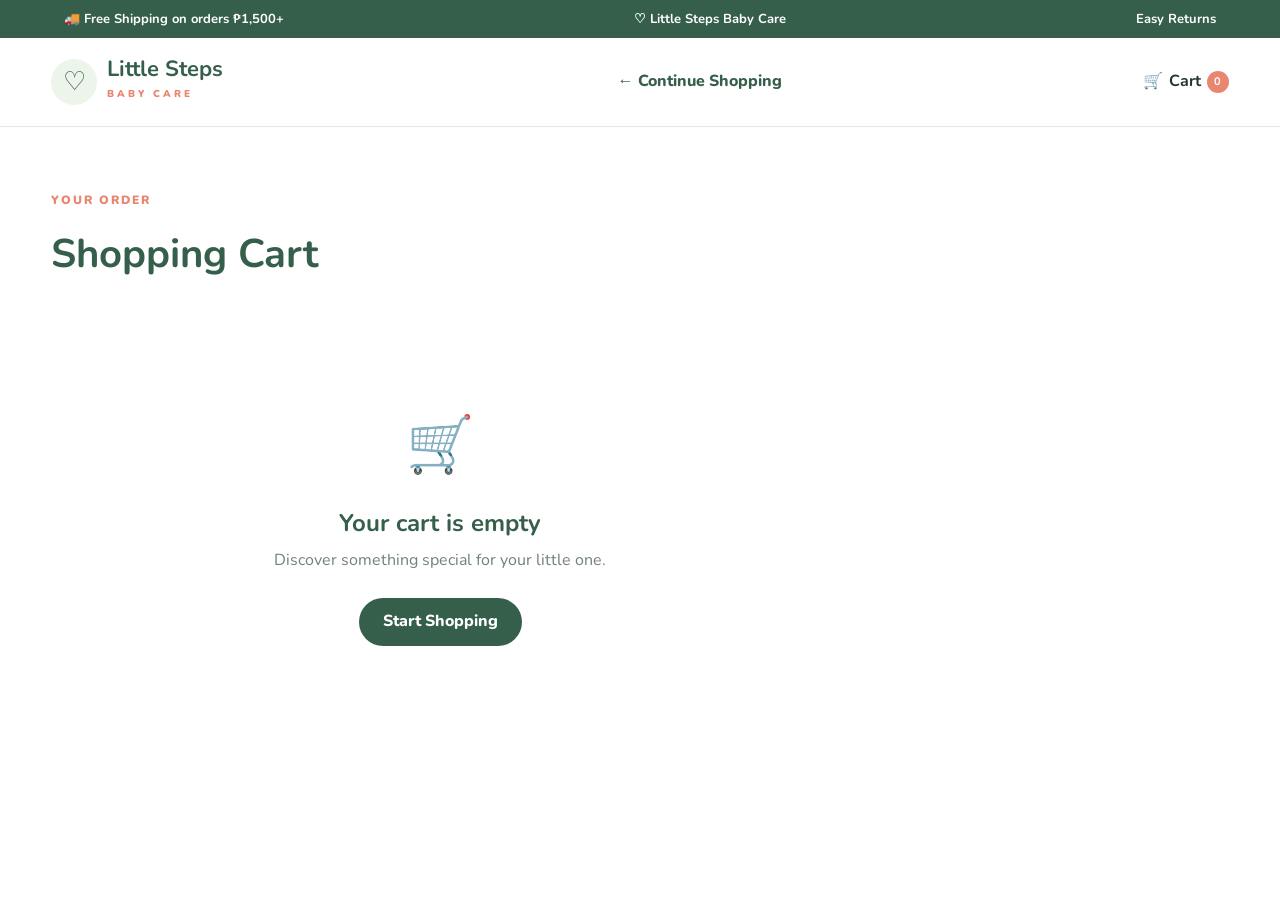
==== commit 09c479e7: "Add files via upload updated with clickable each product for full details and ratings" ====
--- a/cart.html
+++ b/cart.html
@@ -8,9 +8,7 @@
     <meta name="viewport"
           content="width=device-width, initial-scale=1.0">
 
-    <title>
-        Shopping Cart | Little Steps
-    </title>
+    <title>Shopping Cart | Little Steps Baby Care</title>
 
     <link rel="preconnect"
           href="https://fonts.googleapis.com">
@@ -34,11 +32,11 @@
     </span>
 
     <span>
-        ♡ Safe. Gentle. Trusted.
+        ♡ Little Steps Baby Care
     </span>
 
     <span>
-        10% Off Your First Order
+        Easy Returns
     </span>
 
 </div>
@@ -56,37 +54,42 @@
             </div>
 
             <div>
-                <h1>Little Steps</h1>
-                <span>BABY CARE</span>
+
+                <h1>
+                    Little Steps
+                </h1>
+
+                <span>
+                    BABY CARE
+                </span>
+
             </div>
 
         </a>
 
 
-        <div class="header-actions">
-
-            <a href="index.html"
-               class="header-action">
-
-                🏠
-                <span>Home</span>
-
-            </a>
-
-
-            <a href="cart.html"
-               class="header-action cart-link">
-
-                🛒
-                <span>Cart</span>
-
-                <strong id="cartCount">
-                    0
-                </strong>
-
-            </a>
-
-        </div>
+        <a
+            href="index.html#products"
+            class="continue-shopping">
+
+            ← Continue Shopping
+
+        </a>
+
+
+        <a
+            href="cart.html"
+            class="header-action cart-link">
+
+            🛒
+
+            <span>Cart</span>
+
+            <strong id="cartCount">
+                0
+            </strong>
+
+        </a>
 
     </div>
 
@@ -95,17 +98,15 @@
 
 <main class="cart-page">
 
-    <div class="cart-page-title">
+    <div class="cart-title">
 
         <span class="eyebrow">
             YOUR ORDER
         </span>
 
-        <h1>Shopping Cart</h1>
-
-        <p>
-            Review your products before checkout.
-        </p>
+        <h1>
+            Shopping Cart
+        </h1>
 
     </div>
 
@@ -120,27 +121,27 @@
 
             <div
                 class="empty-cart"
-                id="emptyCart"
-            >
+                id="emptyCart">
 
                 <div class="empty-cart-icon">
                     🛒
                 </div>
 
-                <h2>Your cart is empty</h2>
+                <h2>
+                    Your cart is empty
+                </h2>
 
                 <p>
                     Discover something special
                     for your little one.
                 </p>
 
-                <br>
-
                 <a
                     href="index.html#products"
-                    class="primary-button"
-                >
-                    Continue Shopping
+                    class="primary-button">
+
+                    Start Shopping
+
                 </a>
 
             </div>
@@ -150,15 +151,18 @@
 
         <aside
             class="order-summary"
-            id="orderSummary"
-        >
-
-            <h2>Order Summary</h2>
-
-
-            <div class="summary-row">
-
-                <span>Subtotal</span>
+            id="orderSummary">
+
+            <h2>
+                Order Summary
+            </h2>
+
+
+            <div class="summary-line">
+
+                <span>
+                    Subtotal
+                </span>
 
                 <strong id="subtotal">
                     ₱0
@@ -167,9 +171,11 @@
             </div>
 
 
-            <div class="summary-row">
-
-                <span>Shipping</span>
+            <div class="summary-line">
+
+                <span>
+                    Shipping
+                </span>
 
                 <strong id="shipping">
                     ₱0
@@ -178,13 +184,19 @@
             </div>
 
 
-            <div class="summary-divider">
-            </div>
-
-
-            <div class="summary-row total">
-
-                <span>Total</span>
+            <div class="shipping-message"
+                 id="shippingMessage">
+            </div>
+
+
+            <hr>
+
+
+            <div class="summary-line total">
+
+                <span>
+                    Total
+                </span>
 
                 <strong id="total">
                     ₱0
@@ -196,17 +208,18 @@
             <button
                 class="checkout-button"
                 id="checkoutButton"
-            >
-                Proceed to Checkout →
+                type="button">
+
+                Proceed to Checkout
+
             </button>
 
 
-            <a
-                href="index.html#products"
-                class="continue-shopping"
-            >
-                ← Continue Shopping
-            </a>
+            <p class="checkout-note">
+
+                🔒 Secure checkout
+
+            </p>
 
         </aside>
 
@@ -221,6 +234,7 @@
 </div>
 
 
+<script src="products.js"></script>
 <script src="cart.js"></script>
 
 </body>
--- a/style.css
+++ b/style.css
@@ -1,6 +1,35 @@
-/* ========================================
-   GLOBAL
-======================================== */
+/* ==========================================
+   LITTLE STEPS BABY CARE
+========================================== */
+
+:root {
+    --green: #355f4b;
+    --green-dark: #264738;
+    --green-light: #edf5eb;
+
+    --coral: #e88670;
+    --coral-dark: #d8735d;
+
+    --cream: #fffaf2;
+    --cream-dark: #f8f0e4;
+
+    --white: #ffffff;
+
+    --text: #26352f;
+    --muted: #718078;
+
+    --border: #e6e8e5;
+
+    --yellow: #f5b942;
+
+    --shadow:
+        0 12px 35px rgba(42, 66, 55, 0.09);
+
+    --radius: 18px;
+}
+
+
+/* RESET */
 
 * {
     box-sizing: border-box;
@@ -8,29 +37,6 @@
     padding: 0;
 }
 
-:root {
-    --green: #355f4b;
-    --green-light: #edf5eb;
-    --green-hover: #294c3b;
-
-    --coral: #e88670;
-    --coral-dark: #d76e59;
-
-    --cream: #fffaf2;
-    --beige: #f7efe3;
-
-    --text: #303630;
-    --gray: #747974;
-
-    --border: #e7e7df;
-
-    --white: #ffffff;
-
-    --shadow:
-        0 12px 35px
-        rgba(50, 70, 55, 0.09);
-}
-
 
 html {
     scroll-behavior: smooth;
@@ -38,21 +44,16 @@
 
 
 body {
-    font-family:
-        "Nunito",
-        sans-serif;
-
+    font-family: "Nunito", sans-serif;
     color: var(--text);
-
-    background: #fff;
-
+    background: var(--white);
     line-height: 1.6;
 }
 
 
 a {
+    color: inherit;
     text-decoration: none;
-    color: inherit;
 }
 
 
@@ -67,60 +68,56 @@
 }
 
 
-/* ========================================
+img {
+    max-width: 100%;
+}
+
+
+/* ==========================================
    TOP BAR
-======================================== */
+========================================== */
 
 .top-bar {
     min-height: 38px;
-
     padding: 8px 5%;
-
-    display: flex;
-    justify-content: center;
-
-    gap: 70px;
-
     background: var(--green);
-
     color: white;
 
+    display: flex;
+    align-items: center;
+    justify-content: space-between;
+
+    gap: 20px;
+
     font-size: 13px;
-
     font-weight: 700;
 }
 
 
-/* ========================================
+/* ==========================================
    HEADER
-======================================== */
+========================================== */
 
 .header {
+    background: white;
+
     position: sticky;
-
     top: 0;
 
     z-index: 1000;
 
-    background: white;
-
-    box-shadow:
-        0 2px 15px
-        rgba(0,0,0,.05);
+    border-bottom:
+        1px solid var(--border);
 }
 
 
 .header-main {
-    max-width: 1400px;
-
-    min-height: 85px;
+    width: min(1400px, 92%);
+    min-height: 88px;
 
     margin: auto;
 
-    padding: 12px 5%;
-
-    display: flex;
-
+    display: flex;
     align-items: center;
 
     gap: 35px;
@@ -129,44 +126,42 @@
 
 .logo {
     display: flex;
-
     align-items: center;
 
     gap: 10px;
 
     min-width: 205px;
-
-    color: var(--green);
 }
 
 
 .logo-symbol {
-    width: 45px;
-    height: 45px;
+    width: 46px;
+    height: 46px;
+
+    border-radius: 50%;
+
+    background: var(--green-light);
+    color: var(--green);
 
     display: grid;
     place-items: center;
 
-    border-radius: 50%;
-
-    background: var(--green-light);
-
     font-size: 26px;
 }
 
 
-.logo h1 {
-    font-size: 23px;
-
+.logo h1,
+.logo h2 {
+    color: var(--green);
+    font-size: 22px;
     line-height: 1;
 }
 
 
 .logo span {
     font-size: 10px;
-
     letter-spacing: 3px;
-
+    color: var(--coral);
     font-weight: 900;
 }
 
@@ -174,134 +169,113 @@
 .search-box {
     flex: 1;
 
-    max-width: 600px;
-
-    margin: auto;
-
-    display: flex;
+    height: 48px;
+
+    display: flex;
+
+    border:
+        1px solid var(--border);
+
+    border-radius: 30px;
 
     overflow: hidden;
 
-    border: 1px solid #ddd;
-
-    border-radius: 30px;
-
     background: #fafafa;
 }
 
 
 .search-box input {
-    width: 100%;
-
-    padding: 13px 20px;
-
-    border: 0;
-
+    flex: 1;
+
+    border: none;
     outline: none;
 
+    padding: 0 22px;
+
     background: transparent;
 }
 
 
 .search-box button {
-    width: 55px;
-
-    border: 0;
-
-    background: transparent;
+    width: 60px;
+
+    border: none;
+
+    background: var(--green);
+    color: white;
 }
 
 
 .header-actions {
     display: flex;
-
-    gap: 10px;
+    align-items: center;
+
+    gap: 15px;
 }
 
 
 .header-action {
     position: relative;
 
-    min-width: 72px;
-
-    display: flex;
-
-    flex-direction: column;
-
+    border: none;
+    background: transparent;
+
+    color: var(--text);
+
+    display: flex;
     align-items: center;
 
-    border: 0;
-
-    background: transparent;
-
-    color: var(--green);
-
-    font-weight: 800;
-
-    font-size: 20px;
-}
-
-
-.header-action span {
+    gap: 6px;
+
+    font-weight: 700;
+}
+
+
+.cart-link strong {
+    min-width: 22px;
+    height: 22px;
+
+    padding: 0 6px;
+
+    border-radius: 20px;
+
+    background: var(--coral);
+    color: white;
+
+    display: grid;
+    place-items: center;
+
     font-size: 11px;
 }
 
 
-.cart-link strong {
-    position: absolute;
-
-    top: -5px;
-    right: 7px;
-
-    width: 21px;
-    height: 21px;
-
-    display: grid;
-
-    place-items: center;
-
-    border-radius: 50%;
-
-    background: var(--coral);
-
-    color: white;
-
-    font-size: 11px;
-}
-
-
-/* ========================================
+/* ==========================================
    NAVIGATION
-======================================== */
+========================================== */
 
 .navigation {
-    border-top: 1px solid #eee;
+    border-top:
+        1px solid #f1f1f1;
 }
 
 
 .nav-links {
-    max-width: 1400px;
-
-    min-height: 50px;
-
+    width: min(1300px, 92%);
     margin: auto;
 
-    display: flex;
-
+    min-height: 48px;
+
+    display: flex;
+    align-items: center;
     justify-content: center;
 
-    align-items: center;
-
-    gap: 38px;
+    gap: 32px;
 }
 
 
 .nav-links a {
-    color: #4b514d;
-
-    font-size: 13px;
-
-    font-weight: 800;
+    font-size: 14px;
+    font-weight: 700;
 }
 
 
@@ -315,14 +289,54 @@
 }
 
 
-/* ========================================
+/* ==========================================
+   BUTTONS
+========================================== */
+
+.primary-button,
+.secondary-button,
+.view-product-button {
+    display: inline-flex;
+    align-items: center;
+    justify-content: center;
+
+    min-height: 48px;
+
+    padding: 0 24px;
+
+    border-radius: 30px;
+
+    font-weight: 800;
+}
+
+
+.primary-button {
+    background: var(--green);
+    color: white;
+}
+
+
+.primary-button:hover {
+    background: var(--green-dark);
+}
+
+
+.secondary-button {
+    border:
+        1px solid var(--green);
+
+    color: var(--green);
+
+    background: white;
+}
+
+
+/* ==========================================
    HERO
-======================================== */
+========================================== */
 
 .hero {
-    min-height: 570px;
-
-    padding: 65px max(5%, calc((100% - 1260px) / 2));
+    min-height: 560px;
 
     display: grid;
 
@@ -331,50 +345,52 @@
 
     align-items: center;
 
-    gap: 70px;
+    gap: 40px;
+
+    padding:
+        70px max(5%, calc((100% - 1300px) / 2));
 
     background:
         radial-gradient(
-            circle at 90% 10%,
-            #e4f1df,
-            transparent 30%
-        ),
-        radial-gradient(
-            circle at 10% 90%,
-            #ffe5dc,
-            transparent 25%
+            circle at 80% 30%,
+            #edf5eb,
+            transparent 38%
         ),
         var(--cream);
 }
 
 
+.hero-content {
+    max-width: 620px;
+}
+
+
 .eyebrow {
+    display: inline-block;
+
     color: var(--coral);
 
     font-size: 12px;
+    font-weight: 900;
 
     letter-spacing: 2px;
 
-    font-weight: 900;
+    margin-bottom: 12px;
 }
 
 
 .hero h2 {
-    max-width: 600px;
-
-    margin: 12px 0 20px;
-
-    color: var(--green);
-
     font-size: clamp(
         42px,
         5vw,
-        70px
+        68px
     );
 
     line-height: 1.05;
 
-    font-weight: 900;
+    color: var(--green);
+
+    margin-bottom: 22px;
 }
 
 
@@ -384,58 +400,28 @@
 
 
 .hero-content > p {
-    max-width: 550px;
-
-    color: var(--gray);
+    max-width: 570px;
 
     font-size: 18px;
+
+    color: var(--muted);
+
+    margin-bottom: 30px;
 }
 
 
 .hero-buttons {
-    margin-top: 30px;
-
-    display: flex;
-
-    gap: 14px;
-}
-
-
-.primary-button,
-.secondary-button {
-    padding: 14px 27px;
-
-    border-radius: 30px;
-
-    font-weight: 900;
-}
-
-
-.primary-button {
-    background: var(--coral);
-
-    color: white;
-}
-
-
-.primary-button:hover {
-    background: var(--coral-dark);
-}
-
-
-.secondary-button {
-    border:
-        2px solid var(--green);
-
-    color: var(--green);
+    display: flex;
+    flex-wrap: wrap;
+
+    gap: 12px;
+
+    margin-bottom: 25px;
 }
 
 
 .hero-features {
-    margin-top: 35px;
-
-    display: flex;
-
+    display: flex;
     flex-wrap: wrap;
 
     gap: 20px;
@@ -443,160 +429,148 @@
     color: var(--green);
 
     font-size: 13px;
-
     font-weight: 800;
 }
 
 
 .hero-image {
-    position: relative;
-
-    min-height: 430px;
-
-    display: flex;
-
+    height: 470px;
+
+    background: white;
+
+    border-radius: 40px;
+
+    display: flex;
     align-items: center;
-
     justify-content: center;
 
-    border-radius: 50px;
-
-    background:
-        linear-gradient(
-            145deg,
-            #e8f2e3,
-            #fff2e8
-        );
-
     overflow: hidden;
+
+    box-shadow: var(--shadow);
 }
 
 
 .hero-image img {
-    width: 85%;
-    height: 390px;
+    width: 100%;
+    height: 100%;
 
     object-fit: contain;
 
-    mix-blend-mode: multiply;
-}
-
-
-.hero-floating-card {
-    position: absolute;
-
-    bottom: 25px;
-    left: 25px;
-
-    padding: 13px 20px;
-
-    border-radius: 25px;
-
-    background: rgba(
-        255,
-        255,
-        255,
-        .92
-    );
-
-    color: var(--green);
-
-    box-shadow: var(--shadow);
-
-    font-weight: 900;
-}
-
-
-/* ========================================
+    padding: 30px;
+}
+
+
+/* ==========================================
    BENEFITS
-======================================== */
+========================================== */
 
 .benefits {
-    max-width: 1300px;
+    width: min(1300px, 92%);
 
     margin: 0 auto;
 
-    padding: 45px 5%;
+    padding: 32px 0;
 
     display: grid;
 
     grid-template-columns:
         repeat(4, 1fr);
 
-    gap: 20px;
+    border-bottom:
+        1px solid var(--border);
 }
 
 
 .benefits article {
-    padding: 20px;
-
+    display: flex;
+    align-items: center;
+
+    gap: 14px;
+
+    padding: 10px 25px;
+
+    border-right:
+        1px solid var(--border);
+}
+
+
+.benefits article:last-child {
+    border-right: none;
+}
+
+
+.benefit-icon {
+    width: 48px;
+    height: 48px;
+
+    flex-shrink: 0;
+
+    border-radius: 50%;
+
+    background: var(--green-light);
+
+    display: grid;
+    place-items: center;
+
+    font-size: 22px;
+}
+
+
+.benefits h3 {
+    font-size: 15px;
+}
+
+
+.benefits p {
+    color: var(--muted);
+    font-size: 12px;
+}
+
+
+/* ==========================================
+   SECTIONS
+========================================== */
+
+.section,
+.related-section,
+.information-section,
+.reviews-section {
+    width: min(1300px, 92%);
+
+    margin: auto;
+
+    padding: 80px 0;
+}
+
+
+.section-heading {
     text-align: center;
-}
-
-
-.benefits article div {
-    margin-bottom: 7px;
-
-    font-size: 28px;
-}
-
-
-.benefits h3 {
-    color: var(--green);
-
-    font-size: 15px;
-}
-
-
-.benefits p {
-    color: var(--gray);
-
-    font-size: 12px;
-}
-
-
-/* ========================================
-   SECTIONS
-======================================== */
-
-.section {
-    max-width: 1400px;
-
-    margin: auto;
-
-    padding: 80px 5%;
-}
-
-
-.section-heading {
-    max-width: 650px;
-
-    margin:
-        0 auto 45px;
-
-    text-align: center;
+
+    margin-bottom: 40px;
 }
 
 
 .section-heading h2 {
-    margin: 7px 0;
-
-    color: var(--green);
-
-    font-size: 38px;
-
-    font-weight: 900;
+    color: var(--green);
+
+    font-size: clamp(
+        30px,
+        4vw,
+        42px
+    );
 }
 
 
 .section-heading p {
-    color: var(--gray);
-}
-
-
-/* ========================================
+    color: var(--muted);
+
+    margin-top: 8px;
+}
+
+
+/* ==========================================
    CATEGORIES
-======================================== */
+========================================== */
 
 .category-grid {
     display: grid;
@@ -604,97 +578,81 @@
     grid-template-columns:
         repeat(6, 1fr);
 
-    gap: 16px;
+    gap: 15px;
 }
 
 
 .category-card {
-    padding: 25px 15px;
-
     border:
         1px solid var(--border);
 
-    border-radius: 22px;
-
     background: white;
 
-    text-align: center;
-
-    transition: .25s;
+    border-radius: var(--radius);
+
+    padding: 28px 15px;
+
+    transition: 0.25s;
 }
 
 
 .category-card:hover {
     transform:
-        translateY(-6px);
-
-    border-color: #cbdcc8;
-
-    box-shadow: var(--shadow);
-}
-
-
-.category-card span {
+        translateY(-5px);
+
+    border-color:
+        var(--coral);
+
+    box-shadow:
+        var(--shadow);
+}
+
+
+.category-icon {
     display: block;
 
+    font-size: 38px;
+
     margin-bottom: 12px;
-
-    font-size: 42px;
 }
 
 
 .category-card h3 {
-    color: var(--green);
-
     font-size: 15px;
+
+    margin-bottom: 4px;
 }
 
 
 .category-card p {
-    margin-top: 5px;
-
-    color: var(--gray);
-
-    font-size: 11px;
-}
-
-
-/* ========================================
+    color: var(--muted);
+
+    font-size: 12px;
+}
+
+
+/* ==========================================
    PRODUCTS
-======================================== */
+========================================== */
 
 .products-section {
-    max-width: none;
-
-    background: #fafbf8;
-}
-
-
-.products-section > * {
-    max-width: 1260px;
-
-    margin-left: auto;
-
-    margin-right: auto;
+    background: #fbfcfa;
 }
 
 
 .product-toolbar {
+    display: flex;
+    align-items: center;
+    justify-content: space-between;
+
+    gap: 20px;
+
     margin-bottom: 30px;
-
-    display: flex;
-
-    justify-content: space-between;
-
-    align-items: center;
-
-    gap: 20px;
 }
 
 
 .filters {
     display: flex;
-
     flex-wrap: wrap;
 
     gap: 8px;
@@ -702,37 +660,26 @@
 
 
 .filter-button {
-    padding: 9px 17px;
+    padding: 9px 18px;
+
+    border-radius: 30px;
 
     border:
-        1px solid #ddd;
-
-    border-radius: 25px;
+        1px solid var(--border);
 
     background: white;
 
-    color: #555;
-
-    font-size: 12px;
-
-    font-weight: 800;
+    color: var(--text);
+
+    font-weight: 700;
 }
 
 
 .filter-button.active,
 .filter-button:hover {
+    background: var(--green);
+    color: white;
     border-color: var(--green);
-
-    background: var(--green);
-
-    color: white;
-}
-
-
-#productCount {
-    color: var(--gray);
-
-    font-size: 13px;
 }
 
 
@@ -742,74 +689,72 @@
     grid-template-columns:
         repeat(4, 1fr);
 
-    gap: 25px;
+    gap: 22px;
 }
 
 
 .product-card {
-    overflow: hidden;
+    background: white;
 
     border:
         1px solid var(--border);
 
-    border-radius: 25px;
-
-    background: white;
-
-    transition: .3s;
+    border-radius: var(--radius);
+
+    overflow: hidden;
+
+    transition: 0.25s;
 }
 
 
 .product-card:hover {
     transform:
-        translateY(-7px);
-
-    box-shadow: var(--shadow);
-}
-
-
-/* REAL PRODUCT PHOTOS */
-
-.product-image {
+        translateY(-5px);
+
+    box-shadow:
+        var(--shadow);
+}
+
+
+.product-image-wrapper {
     position: relative;
 
     height: 280px;
 
-    padding: 25px;
-
-    display: flex;
-
-    align-items: center;
-
-    justify-content: center;
+    background: #fafafa;
 
     overflow: hidden;
-
-    background: white;
-}
-
-
-.product-image img {
+}
+
+
+.product-image-link {
+    display: block;
+
     width: 100%;
     height: 100%;
-
-    display: block;
+}
+
+
+.product-image {
+    width: 100%;
+    height: 100%;
 
     object-fit: contain;
 
-    transition:
-        transform .35s ease;
+    padding: 20px;
+
+    transition: 0.3s;
 }
 
 
 .product-card:hover
-.product-image img {
-
-    transform: scale(1.06);
-}
-
-
-.product-badge {
+.product-image {
+    transform: scale(1.04);
+}
+
+
+.product-badge,
+.detail-badge {
     position: absolute;
 
     top: 15px;
@@ -817,7 +762,7 @@
 
     z-index: 2;
 
-    padding: 5px 10px;
+    padding: 6px 10px;
 
     border-radius: 20px;
 
@@ -825,8 +770,7 @@
 
     color: white;
 
-    font-size: 9px;
-
+    font-size: 10px;
     font-weight: 900;
 }
 
@@ -834,29 +778,27 @@
 .wishlist {
     position: absolute;
 
-    top: 13px;
-    right: 13px;
-
-    z-index: 2;
-
-    width: 37px;
-    height: 37px;
+    top: 14px;
+    right: 14px;
+
+    z-index: 3;
+
+    width: 38px;
+    height: 38px;
+
+    border-radius: 50%;
 
     border:
-        1px solid #eee;
-
-    border-radius: 50%;
+        1px solid var(--border);
 
     background: white;
 
+    font-size: 21px;
+}
+
+
+.wishlist.liked {
     color: var(--coral);
-
-    font-size: 20px;
-}
-
-
-.wishlist.liked {
-    color: #e15f5f;
 }
 
 
@@ -865,16 +807,17 @@
 }
 
 
-.product-category {
-    color: #80a17d;
-
-    font-size: 10px;
+.product-category,
+.detail-category {
+    color: var(--muted);
+
+    font-size: 11px;
 
     text-transform: uppercase;
 
-    font-weight: 900;
-
     letter-spacing: 1px;
+
+    font-weight: 800;
 }
 
 
@@ -883,174 +826,178 @@
 
     margin: 5px 0;
 
-    color: var(--green);
-
     font-size: 17px;
 }
 
 
-.rating {
-    color: #e9b650;
-
-    font-size: 13px;
+.product-title-link:hover h3 {
+    color: var(--coral);
+}
+
+
+.product-rating,
+.detail-rating {
+    display: flex;
+    align-items: center;
+
+    flex-wrap: wrap;
+
+    gap: 7px;
+
+    font-size: 12px;
+
+    color: var(--muted);
+
+    margin: 8px 0 16px;
+}
+
+
+.stars,
+.review-stars,
+.large-stars {
+    color: var(--yellow);
+
+    letter-spacing: 1px;
 }
 
 
 .product-bottom {
-    margin-top: 18px;
-
-    display: flex;
-
+    display: flex;
+    align-items: center;
     justify-content: space-between;
 
-    align-items: center;
-
     gap: 10px;
 }
 
 
-.price {
+.product-price {
     color: var(--green);
 
     font-size: 20px;
 }
 
 
-.add-cart {
+.add-cart,
+.view-product-button {
+    border: none;
+
+    background: var(--green);
+    color: white;
+
     padding: 10px 14px;
 
-    border: 0;
-
     border-radius: 25px;
 
-    background: var(--green);
-
-    color: white;
-
-    font-size: 11px;
-
-    font-weight: 900;
-}
-
-
-.add-cart:hover {
-    background: var(--green-hover);
+    font-size: 12px;
+    font-weight: 800;
+}
+
+
+.add-cart:hover,
+.view-product-button:hover {
+    background:
+        var(--green-dark);
 }
 
 
 .no-products {
     display: none;
 
-    padding: 70px;
+    padding: 80px 20px;
 
     text-align: center;
 
-    color: var(--gray);
-}
-
-
-/* ========================================
+    color: var(--muted);
+}
+
+
+/* ==========================================
    NEWSLETTER
-======================================== */
+========================================== */
 
 .newsletter {
-    max-width: 1250px;
-
-    margin: 80px auto;
-
-    padding: 45px;
-
-    display: flex;
-
+    width: min(1300px, 92%);
+
+    margin: 40px auto 80px;
+
+    padding: 50px;
+
+    border-radius: 30px;
+
+    background: var(--green-light);
+
+    display: flex;
+    align-items: center;
     justify-content: space-between;
 
-    align-items: center;
-
-    gap: 40px;
+    gap: 30px;
+}
+
+
+.newsletter h2 {
+    color: var(--green);
+
+    font-size: 30px;
+}
+
+
+.newsletter p {
+    color: var(--muted);
+}
+
+
+.newsletter form {
+    width: min(500px, 100%);
+
+    display: flex;
+
+    background: white;
 
     border-radius: 30px;
 
-    background:
-        linear-gradient(
-            120deg,
-            #eaf4e6,
-            #fff1e7
-        );
-}
-
-
-.newsletter h2 {
-    margin: 5px 0;
-
-    color: var(--green);
-
-    font-size: 30px;
-}
-
-
-.newsletter p {
-    color: var(--gray);
-}
-
-
-.newsletter form {
-    width: min(
-        100%,
-        470px
-    );
-
-    display: flex;
-
-    padding: 5px;
-
-    border-radius: 30px;
-
-    background: white;
+    overflow: hidden;
 }
 
 
 .newsletter input {
-    width: 100%;
-
-    padding: 12px 18px;
-
-    border: 0;
-
+    flex: 1;
+
+    min-width: 0;
+
+    padding: 15px 20px;
+
+    border: none;
     outline: none;
 }
 
 
 .newsletter button {
-    padding: 12px 22px;
-
-    border: 0;
-
-    border-radius: 25px;
-
-    background: var(--coral);
-
+    padding: 0 25px;
+
+    border: none;
+
+    background: var(--green);
     color: white;
 
-    font-weight: 900;
-}
-
-
-/* ========================================
+    font-weight: 800;
+}
+
+
+/* ==========================================
    FOOTER
-======================================== */
+========================================== */
 
 footer {
-    padding:
-        60px 5% 20px;
-
-    background: var(--green);
+    background: var(--green-dark);
 
     color: white;
+
+    padding: 60px 5% 20px;
 }
 
 
 .footer-grid {
-    max-width: 1250px;
+    width: min(1300px, 100%);
 
     margin: auto;
 
@@ -1063,40 +1010,29 @@
 }
 
 
-.footer-logo {
-    color: white;
-}
-
-
-.footer-grid p {
-    max-width: 300px;
-
-    margin-top: 18px;
-
-    color: #d8e4dc;
-}
-
-
 .footer-grid h3 {
     margin-bottom: 15px;
 }
 
 
-.footer-grid > div > a:not(.logo) {
+.footer-grid a {
     display: block;
 
-    margin: 8px 0;
-
-    color: #d8e4dc;
-
-    font-size: 13px;
+    margin: 9px 0;
+
+    opacity: 0.8;
+}
+
+
+.footer-grid p {
+    opacity: 0.8;
 }
 
 
 .copyright {
-    max-width: 1250px;
-
-    margin: 40px auto 0;
+    width: min(1300px, 100%);
+
+    margin: 50px auto 0;
 
     padding-top: 20px;
 
@@ -1105,20 +1041,730 @@
             255,
             255,
             255,
-            .15
+            0.15
         );
 
-    color: #cbd9cf;
-
     text-align: center;
 
     font-size: 12px;
-}
-
-
-/* ========================================
+
+    opacity: 0.75;
+}
+
+
+/* ==========================================
+   PRODUCT DETAIL PAGE
+========================================== */
+
+.product-page {
+    width: min(1300px, 92%);
+
+    margin: auto;
+}
+
+
+.product-page-search {
+    flex: 1;
+
+    text-align: center;
+
+    color: var(--green);
+
+    font-weight: 800;
+}
+
+
+.breadcrumbs {
+    display: flex;
+    flex-wrap: wrap;
+
+    gap: 8px;
+
+    padding: 25px 0;
+
+    color: var(--muted);
+
+    font-size: 13px;
+}
+
+
+.breadcrumbs a:hover {
+    color: var(--coral);
+}
+
+
+.product-detail {
+    display: grid;
+
+    grid-template-columns:
+        1fr 1fr;
+
+    gap: 70px;
+
+    padding:
+        25px 0 70px;
+}
+
+
+.detail-image-area {
+    position: relative;
+
+    min-height: 560px;
+
+    background: #fafafa;
+
+    border-radius: 25px;
+
+    display: flex;
+    align-items: center;
+    justify-content: center;
+
+    overflow: hidden;
+}
+
+
+.detail-image-area img {
+    width: 100%;
+    height: 560px;
+
+    object-fit: contain;
+
+    padding: 40px;
+}
+
+
+.detail-information {
+    padding-top: 15px;
+}
+
+
+.detail-information h1 {
+    color: var(--green);
+
+    font-size: clamp(
+        34px,
+        4vw,
+        50px
+    );
+
+    line-height: 1.1;
+
+    margin: 10px 0;
+}
+
+
+.detail-price {
+    color: var(--green);
+
+    font-size: 34px;
+
+    font-weight: 900;
+
+    margin: 18px 0;
+}
+
+
+.stock-status {
+    display: inline-block;
+
+    background: var(--green-light);
+
+    color: var(--green);
+
+    border-radius: 20px;
+
+    padding: 7px 14px;
+
+    font-size: 12px;
+    font-weight: 800;
+
+    margin-bottom: 20px;
+}
+
+
+.detail-description {
+    color: var(--muted);
+
+    font-size: 16px;
+
+    margin-bottom: 25px;
+}
+
+
+.feature-list {
+    padding: 22px 0;
+
+    border-top:
+        1px solid var(--border);
+
+    border-bottom:
+        1px solid var(--border);
+}
+
+
+.feature-list ul,
+.information-box ul {
+    list-style: none;
+
+    margin-top: 12px;
+}
+
+
+.feature-list li,
+.information-box li {
+    margin: 7px 0;
+}
+
+
+.quantity-section {
+    display: flex;
+    align-items: center;
+    justify-content: space-between;
+
+    padding: 25px 0;
+
+    font-weight: 800;
+}
+
+
+.quantity-control {
+    display: flex;
+    align-items: center;
+
+    border:
+        1px solid var(--border);
+
+    border-radius: 30px;
+
+    overflow: hidden;
+}
+
+
+.quantity-control button {
+    width: 42px;
+    height: 42px;
+
+    border: none;
+
+    background: white;
+
+    font-size: 20px;
+}
+
+
+.quantity-control span {
+    width: 45px;
+
+    text-align: center;
+}
+
+
+.detail-actions {
+    display: grid;
+
+    grid-template-columns:
+        1fr 1fr;
+
+    gap: 12px;
+
+    margin-bottom: 30px;
+}
+
+
+.detail-cart-button,
+.buy-now-button,
+.checkout-button {
+    min-height: 54px;
+
+    border-radius: 30px;
+
+    font-weight: 900;
+}
+
+
+.detail-cart-button {
+    border:
+        1px solid var(--green);
+
+    background: white;
+
+    color: var(--green);
+}
+
+
+.buy-now-button,
+.checkout-button {
+    border: none;
+
+    background: var(--green);
+
+    color: white;
+}
+
+
+.shopping-benefits {
+    display: grid;
+
+    grid-template-columns:
+        repeat(3, 1fr);
+
+    gap: 10px;
+}
+
+
+.shopping-benefits > div {
+    padding: 15px;
+
+    background: var(--cream);
+
+    border-radius: 12px;
+
+    font-size: 20px;
+}
+
+
+.shopping-benefits span {
+    display: block;
+
+    margin-top: 5px;
+
+    color: var(--muted);
+
+    font-size: 10px;
+}
+
+
+.shopping-benefits strong {
+    display: block;
+
+    color: var(--text);
+
+    font-size: 11px;
+}
+
+
+/* PRODUCT INFORMATION */
+
+.information-section {
+    border-top:
+        1px solid var(--border);
+}
+
+
+.information-section h2 {
+    color: var(--green);
+
+    margin-bottom: 20px;
+}
+
+
+.information-box {
+    max-width: 850px;
+
+    color: var(--muted);
+}
+
+
+/* ==========================================
+   REVIEWS
+========================================== */
+
+.reviews-section {
+    border-top:
+        1px solid var(--border);
+}
+
+
+.reviews-layout {
+    max-width: 800px;
+
+    margin:
+        0 auto 40px;
+
+    display: grid;
+
+    grid-template-columns:
+        250px 1fr;
+
+    gap: 60px;
+}
+
+
+.rating-summary {
+    text-align: center;
+}
+
+
+.rating-number {
+    color: var(--green);
+
+    font-size: 65px;
+
+    font-weight: 900;
+
+    line-height: 1;
+}
+
+
+.rating-summary
+.large-stars {
+    margin: 12px 0;
+
+    font-size: 22px;
+}
+
+
+.rating-summary p {
+    margin-top: 8px;
+
+    color: var(--muted);
+}
+
+
+.rating-bars > div {
+    display: grid;
+
+    grid-template-columns:
+        45px 1fr 45px;
+
+    align-items: center;
+
+    gap: 10px;
+
+    margin: 10px 0;
+
+    font-size: 12px;
+}
+
+
+.rating-bars div div {
+    height: 8px;
+
+    background: #eee;
+
+    border-radius: 10px;
+
+    overflow: hidden;
+}
+
+
+.rating-bars i {
+    display: block;
+
+    height: 100%;
+
+    background: var(--yellow);
+}
+
+
+.review-note {
+    max-width: 900px;
+
+    margin: 0 auto 20px;
+
+    padding: 12px 16px;
+
+    background: var(--cream);
+
+    border-radius: 10px;
+
+    color: var(--muted);
+
+    text-align: center;
+
+    font-size: 12px;
+}
+
+
+.review-list {
+    max-width: 900px;
+
+    margin: auto;
+}
+
+
+.review-card {
+    padding: 25px 0;
+
+    border-bottom:
+        1px solid var(--border);
+}
+
+
+.review-card h3 {
+    margin: 5px 0;
+}
+
+
+.review-card p {
+    color: var(--muted);
+
+    margin-bottom: 10px;
+}
+
+
+.review-card strong {
+    margin-right: 12px;
+}
+
+
+.review-card > span {
+    color: var(--green);
+
+    font-size: 12px;
+}
+
+
+/* ==========================================
+   CART
+========================================== */
+
+.continue-shopping {
+    flex: 1;
+
+    text-align: center;
+
+    color: var(--green);
+
+    font-weight: 800;
+}
+
+
+.cart-page {
+    width: min(1250px, 92%);
+
+    min-height: 70vh;
+
+    margin: auto;
+
+    padding: 60px 0 100px;
+}
+
+
+.cart-title {
+    margin-bottom: 35px;
+}
+
+
+.cart-title h1 {
+    color: var(--green);
+
+    font-size: 40px;
+}
+
+
+.cart-layout {
+    display: grid;
+
+    grid-template-columns:
+        1fr 360px;
+
+    gap: 40px;
+}
+
+
+.cart-item {
+    display: grid;
+
+    grid-template-columns:
+        130px 1fr auto 120px;
+
+    align-items: center;
+
+    gap: 25px;
+
+    padding: 20px 0;
+
+    border-bottom:
+        1px solid var(--border);
+}
+
+
+.cart-image {
+    width: 130px;
+    height: 130px;
+
+    background: #fafafa;
+
+    border-radius: 15px;
+
+    overflow: hidden;
+}
+
+
+.cart-image img {
+    width: 100%;
+    height: 100%;
+
+    object-fit: contain;
+
+    padding: 10px;
+}
+
+
+.cart-item-info h3 {
+    margin: 5px 0;
+}
+
+
+.remove-item {
+    display: block;
+
+    margin-top: 12px;
+
+    border: none;
+
+    background: none;
+
+    color: var(--coral);
+
+    font-size: 12px;
+
+    text-decoration: underline;
+}
+
+
+.cart-quantity {
+    display: flex;
+
+    border:
+        1px solid var(--border);
+
+    border-radius: 25px;
+
+    overflow: hidden;
+}
+
+
+.cart-quantity button {
+    width: 35px;
+    height: 35px;
+
+    border: none;
+
+    background: white;
+}
+
+
+.cart-quantity span {
+    min-width: 35px;
+
+    display: grid;
+    place-items: center;
+}
+
+
+.cart-item-total {
+    text-align: right;
+
+    color: var(--green);
+}
+
+
+.order-summary {
+    align-self: start;
+
+    position: sticky;
+    top: 120px;
+
+    padding: 28px;
+
+    background: var(--cream);
+
+    border-radius: 20px;
+}
+
+
+.order-summary h2 {
+    color: var(--green);
+
+    margin-bottom: 25px;
+}
+
+
+.summary-line {
+    display: flex;
+    justify-content: space-between;
+
+    gap: 20px;
+
+    margin: 15px 0;
+}
+
+
+.summary-line.total {
+    font-size: 21px;
+
+    color: var(--green);
+}
+
+
+.order-summary hr {
+    border: none;
+
+    border-top:
+        1px solid #ded8ce;
+
+    margin: 20px 0;
+}
+
+
+.shipping-message {
+    color: var(--green);
+
+    font-size: 12px;
+}
+
+
+.checkout-button {
+    width: 100%;
+
+    margin-top: 20px;
+}
+
+
+.checkout-note {
+    margin-top: 12px;
+
+    text-align: center;
+
+    color: var(--muted);
+
+    font-size: 11px;
+}
+
+
+.empty-cart {
+    display: none;
+
+    padding: 80px 20px;
+
+    text-align: center;
+}
+
+
+.empty-cart-icon {
+    font-size: 55px;
+}
+
+
+.empty-cart h2 {
+    color: var(--green);
+
+    margin: 15px 0 5px;
+}
+
+
+.empty-cart p {
+    color: var(--muted);
+
+    margin-bottom: 25px;
+}
+
+
+/* ==========================================
    TOAST
-======================================== */
+========================================== */
 
 .toast {
     position: fixed;
@@ -1126,304 +1772,41 @@
     right: 25px;
     bottom: 25px;
 
-    z-index: 2000;
+    z-index: 5000;
+
+    max-width: 350px;
 
     padding: 14px 22px;
 
-    border-radius: 15px;
-
-    background: var(--green);
-
+    border-radius: 10px;
+
+    background: var(--green-dark);
     color: white;
 
     box-shadow: var(--shadow);
 
+    transform:
+        translateY(100px);
+
     opacity: 0;
 
-    transform:
-        translateY(20px);
-
     pointer-events: none;
 
-    transition: .3s;
+    transition: 0.3s;
 }
 
 
 .toast.show {
-    opacity: 1;
-
     transform:
         translateY(0);
-}
-
-
-/* ========================================
-   CART PAGE
-======================================== */
-
-.cart-page {
-    max-width: 1300px;
-
-    min-height: 650px;
-
-    margin: auto;
-
-    padding: 60px 5%;
-}
-
-
-.cart-page-title {
-    margin-bottom: 35px;
-}
-
-
-.cart-page-title h1 {
-    color: var(--green);
-
-    font-size: 42px;
-}
-
-
-.cart-page-title p {
-    color: var(--gray);
-}
-
-
-.cart-layout {
-    display: grid;
-
-    grid-template-columns:
-        minmax(0, 2fr)
-        minmax(300px, 1fr);
-
-    gap: 35px;
-
-    align-items: start;
-}
-
-
-.cart-item {
-    margin-bottom: 18px;
-
-    padding: 20px;
-
-    display: grid;
-
-    grid-template-columns:
-        130px 1fr auto 120px;
-
-    align-items: center;
-
-    gap: 22px;
-
-    border:
-        1px solid var(--border);
-
-    border-radius: 22px;
-
-    background: white;
-}
-
-
-.cart-item-image {
-    width: 130px;
-    height: 130px;
-
-    padding: 10px;
-
-    display: flex;
-
-    align-items: center;
-
-    justify-content: center;
-
-    overflow: hidden;
-
-    border-radius: 18px;
-
-    background: white;
-}
-
-
-.cart-item-image img {
-    width: 100%;
-    height: 100%;
-
-    object-fit: contain;
-}
-
-
-.cart-category {
-    color: #7ba077;
-
-    font-size: 10px;
-
-    font-weight: 900;
-
-    text-transform: uppercase;
-}
-
-
-.cart-item-details h3 {
-    margin: 5px 0;
-
-    color: var(--green);
-}
-
-
-.remove-item {
-    margin-top: 10px;
-
-    border: 0;
-
-    background: transparent;
-
-    color: var(--coral);
-
-    font-weight: 800;
-}
-
-
-.quantity-control {
-    display: flex;
-
-    align-items: center;
-
-    overflow: hidden;
-
-    border:
-        1px solid #ddd;
-
-    border-radius: 25px;
-}
-
-
-.quantity-control button {
-    width: 38px;
-    height: 38px;
-
-    border: 0;
-
-    background: #f6f6f6;
-}
-
-
-.quantity-control span {
-    min-width: 38px;
-
-    text-align: center;
-
-    font-weight: 900;
-}
-
-
-.item-total {
-    color: var(--green);
-
-    text-align: right;
-
-    font-weight: 900;
-}
-
-
-.order-summary {
-    position: sticky;
-
-    top: 180px;
-
-    padding: 28px;
-
-    border-radius: 25px;
-
-    background: var(--cream);
-
-    box-shadow: var(--shadow);
-}
-
-
-.order-summary h2 {
-    margin-bottom: 25px;
-
-    color: var(--green);
-}
-
-
-.summary-row {
-    margin-bottom: 15px;
-
-    display: flex;
-
-    justify-content: space-between;
-}
-
-
-.summary-divider {
-    height: 1px;
-
-    margin: 20px 0;
-
-    background: #ddd;
-}
-
-
-.summary-row.total {
-    color: var(--green);
-
-    font-size: 22px;
-}
-
-
-.checkout-button {
-    width: 100%;
-
-    margin-top: 20px;
-
-    padding: 15px;
-
-    border: 0;
-
-    border-radius: 30px;
-
-    background: var(--coral);
-
-    color: white;
-
-    font-weight: 900;
-}
-
-
-.continue-shopping {
-    display: block;
-
-    margin-top: 17px;
-
-    color: var(--green);
-
-    text-align: center;
-
-    font-weight: 800;
-}
-
-
-.empty-cart {
-    padding: 70px 20px;
-
-    text-align: center;
-
-    border-radius: 25px;
-
-    background: var(--cream);
-}
-
-
-.empty-cart-icon {
-    font-size: 60px;
-}
-
-
-/* ========================================
-   TABLET
-======================================== */
+
+    opacity: 1;
+}
+
+
+/* ==========================================
+   RESPONSIVE
+========================================== */
 
 @media (max-width: 1050px) {
 
@@ -1439,31 +1822,49 @@
     }
 
 
-    .hero {
-        gap: 30px;
-    }
-
-
-    .nav-links {
-        gap: 18px;
-    }
-
-}
-
-
-/* ========================================
-   MOBILE
-======================================== */
+    .benefits {
+        grid-template-columns:
+            repeat(2, 1fr);
+    }
+
+
+    .product-detail {
+        gap: 35px;
+    }
+
+
+    .cart-layout {
+        grid-template-columns:
+            1fr 300px;
+    }
+
+}
+
 
 @media (max-width: 768px) {
 
-    .top-bar span:not(:first-child) {
+    .top-bar span:nth-child(2),
+    .top-bar span:nth-child(3) {
         display: none;
+    }
+
+
+    .top-bar {
+        justify-content: center;
     }
 
 
     .header-main {
         flex-wrap: wrap;
+
+        padding: 15px 0;
+
+        gap: 15px;
+    }
+
+
+    .logo {
+        flex: 1;
     }
 
 
@@ -1474,32 +1875,38 @@
     }
 
 
-    .header-actions {
-        margin-left: auto;
+    .header-action span {
+        display: none;
     }
 
 
     .mobile-menu {
         display: block;
 
-        margin: 10px 5%;
-
-        border: 0;
-
-        background: transparent;
-
-        font-size: 25px;
+        width: 92%;
+
+        margin: auto;
+
+        padding: 12px;
+
+        border: none;
+
+        background: white;
+
+        text-align: left;
+
+        font-weight: 800;
     }
 
 
     .nav-links {
         display: none;
 
-        padding: 15px 5%;
-
         flex-direction: column;
 
         align-items: flex-start;
+
+        padding: 15px 0 25px;
     }
 
 
@@ -1511,13 +1918,13 @@
     .hero {
         grid-template-columns: 1fr;
 
-        padding-top: 45px;
+        padding-top: 50px;
 
         text-align: center;
     }
 
 
-    .hero-content > p {
+    .hero-content {
         margin: auto;
     }
 
@@ -1529,13 +1936,77 @@
 
 
     .hero-image {
-        min-height: 350px;
-    }
-
-
-    .benefits {
+        height: 380px;
+    }
+
+
+    .product-grid {
         grid-template-columns:
             repeat(2, 1fr);
+    }
+
+
+    .product-detail {
+        grid-template-columns: 1fr;
+    }
+
+
+    .detail-image-area {
+        min-height: 400px;
+    }
+
+
+    .detail-image-area img {
+        height: 400px;
+    }
+
+
+    .reviews-layout {
+        grid-template-columns: 1fr;
+    }
+
+
+    .newsletter {
+        flex-direction: column;
+
+        text-align: center;
+    }
+
+
+    .footer-grid {
+        grid-template-columns:
+            repeat(2, 1fr);
+    }
+
+
+    .cart-layout {
+        grid-template-columns: 1fr;
+    }
+
+
+    .order-summary {
+        position: static;
+    }
+
+
+    .cart-item {
+        grid-template-columns:
+            100px 1fr;
+    }
+
+
+    .cart-quantity,
+    .cart-item-total {
+        grid-column: 2;
+    }
+
+}
+
+
+@media (max-width: 500px) {
+
+    .hero h2 {
+        font-size: 39px;
     }
 
 
@@ -1548,6 +2019,36 @@
     .product-grid {
         grid-template-columns:
             repeat(2, 1fr);
+
+        gap: 10px;
+    }
+
+
+    .product-image-wrapper {
+        height: 190px;
+    }
+
+
+    .product-info {
+        padding: 13px;
+    }
+
+
+    .product-info h3 {
+        font-size: 14px;
+    }
+
+
+    .product-bottom {
+        align-items: flex-start;
+
+        flex-direction: column;
+    }
+
+
+    .add-cart,
+    .view-product-button {
+        width: 100%;
     }
 
 
@@ -1558,84 +2059,13 @@
     }
 
 
-    .newsletter {
-        margin: 40px 5%;
-
-        flex-direction: column;
-
-        text-align: center;
-    }
-
-
-    .footer-grid {
-        grid-template-columns:
-            repeat(2, 1fr);
-    }
-
-
-    .cart-layout {
+    .shopping-benefits {
         grid-template-columns: 1fr;
     }
 
 
-    .order-summary {
-        position: static;
-    }
-
-
-    .cart-item {
-        grid-template-columns:
-            100px 1fr;
-    }
-
-
-    .cart-item-image {
-        width: 100px;
-        height: 100px;
-    }
-
-
-    .item-total {
-        text-align: left;
-    }
-
-}
-
-
-/* ========================================
-   SMALL PHONE
-======================================== */
-
-@media (max-width: 500px) {
-
-    .logo h1 {
-        font-size: 18px;
-    }
-
-
-    .header-action span {
-        display: none;
-    }
-
-
-    .hero h2 {
-        font-size: 40px;
-    }
-
-
-    .hero-buttons {
-        flex-direction: column;
-    }
-
-
-    .category-grid,
-    .product-grid {
+    .detail-actions {
         grid-template-columns: 1fr;
-    }
-
-
-    .product-image {
-        height: 310px;
     }
 
 
@@ -1647,14 +2077,12 @@
     .newsletter form {
         flex-direction: column;
 
-        background: transparent;
-    }
-
-
-    .newsletter input {
-        margin-bottom: 10px;
-
-        border-radius: 25px;
+        border-radius: 15px;
+    }
+
+
+    .newsletter button {
+        padding: 14px;
     }
 
 
@@ -1662,31 +2090,4 @@
         grid-template-columns: 1fr;
     }
 
-
-    .cart-item {
-        grid-template-columns: 1fr;
-
-        text-align: center;
-    }
-
-
-    .cart-item-image {
-        width: 150px;
-        height: 150px;
-
-        margin: auto;
-    }
-
-
-    .quantity-control {
-        width: max-content;
-
-        margin: auto;
-    }
-
-
-    .item-total {
-        text-align: center;
-    }
-
 }
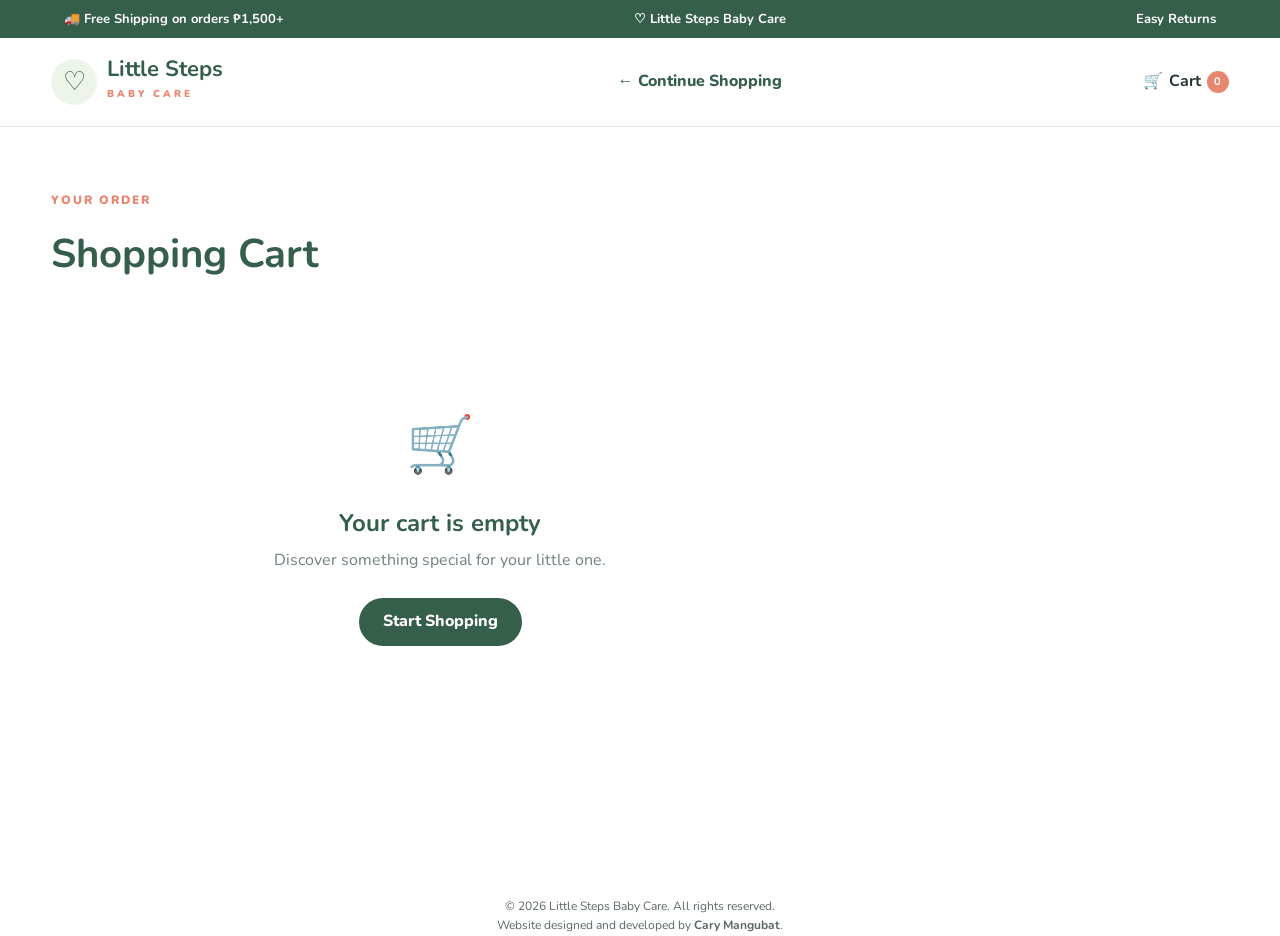
==== commit b647c00c: "Add files via upload updated with the developers name" ====
--- a/cart.html
+++ b/cart.html
@@ -237,5 +237,17 @@
 <script src="products.js"></script>
 <script src="cart.js"></script>
 
+<div class="copyright">
+
+    © 2026 Little Steps Baby Care.
+    All rights reserved.
+
+    <br>
+
+    Website designed and developed by
+    <strong>Cary Mangubat</strong>.
+
+</div>
+
 </body>
 </html>
